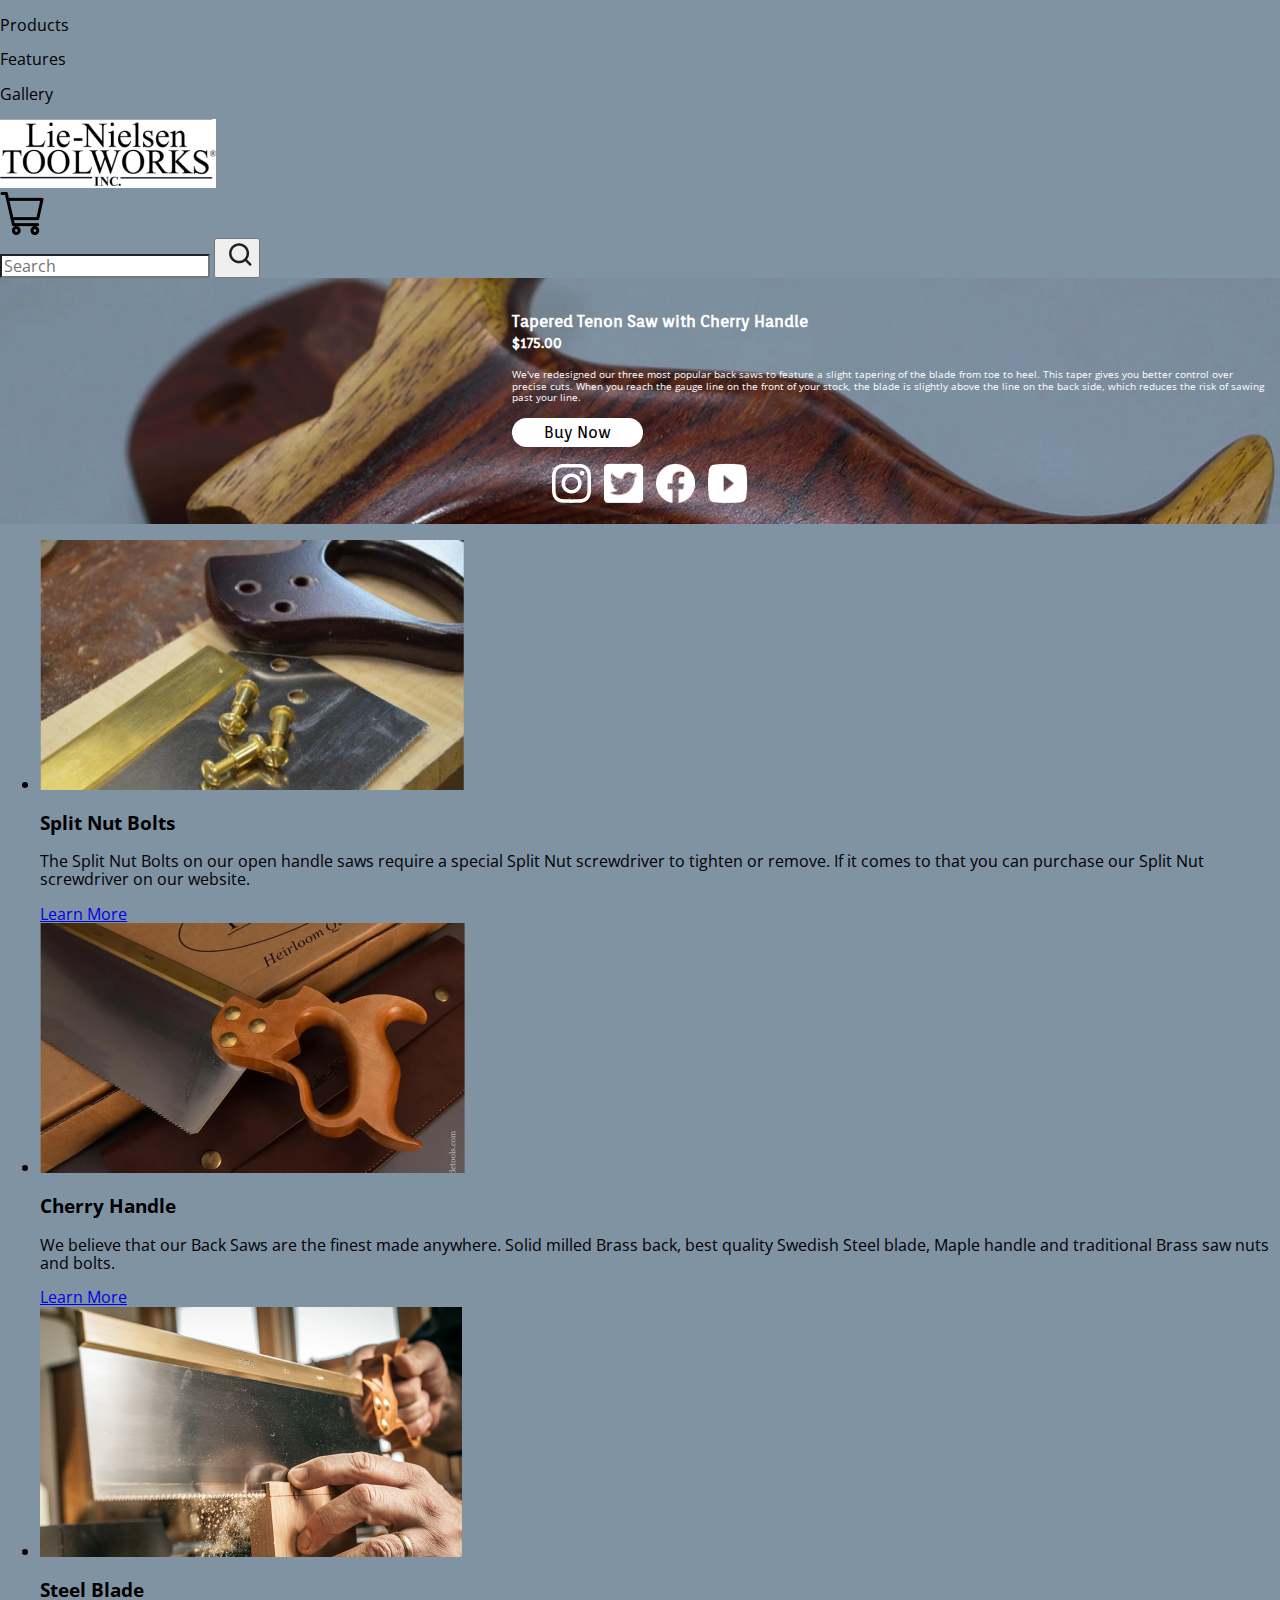
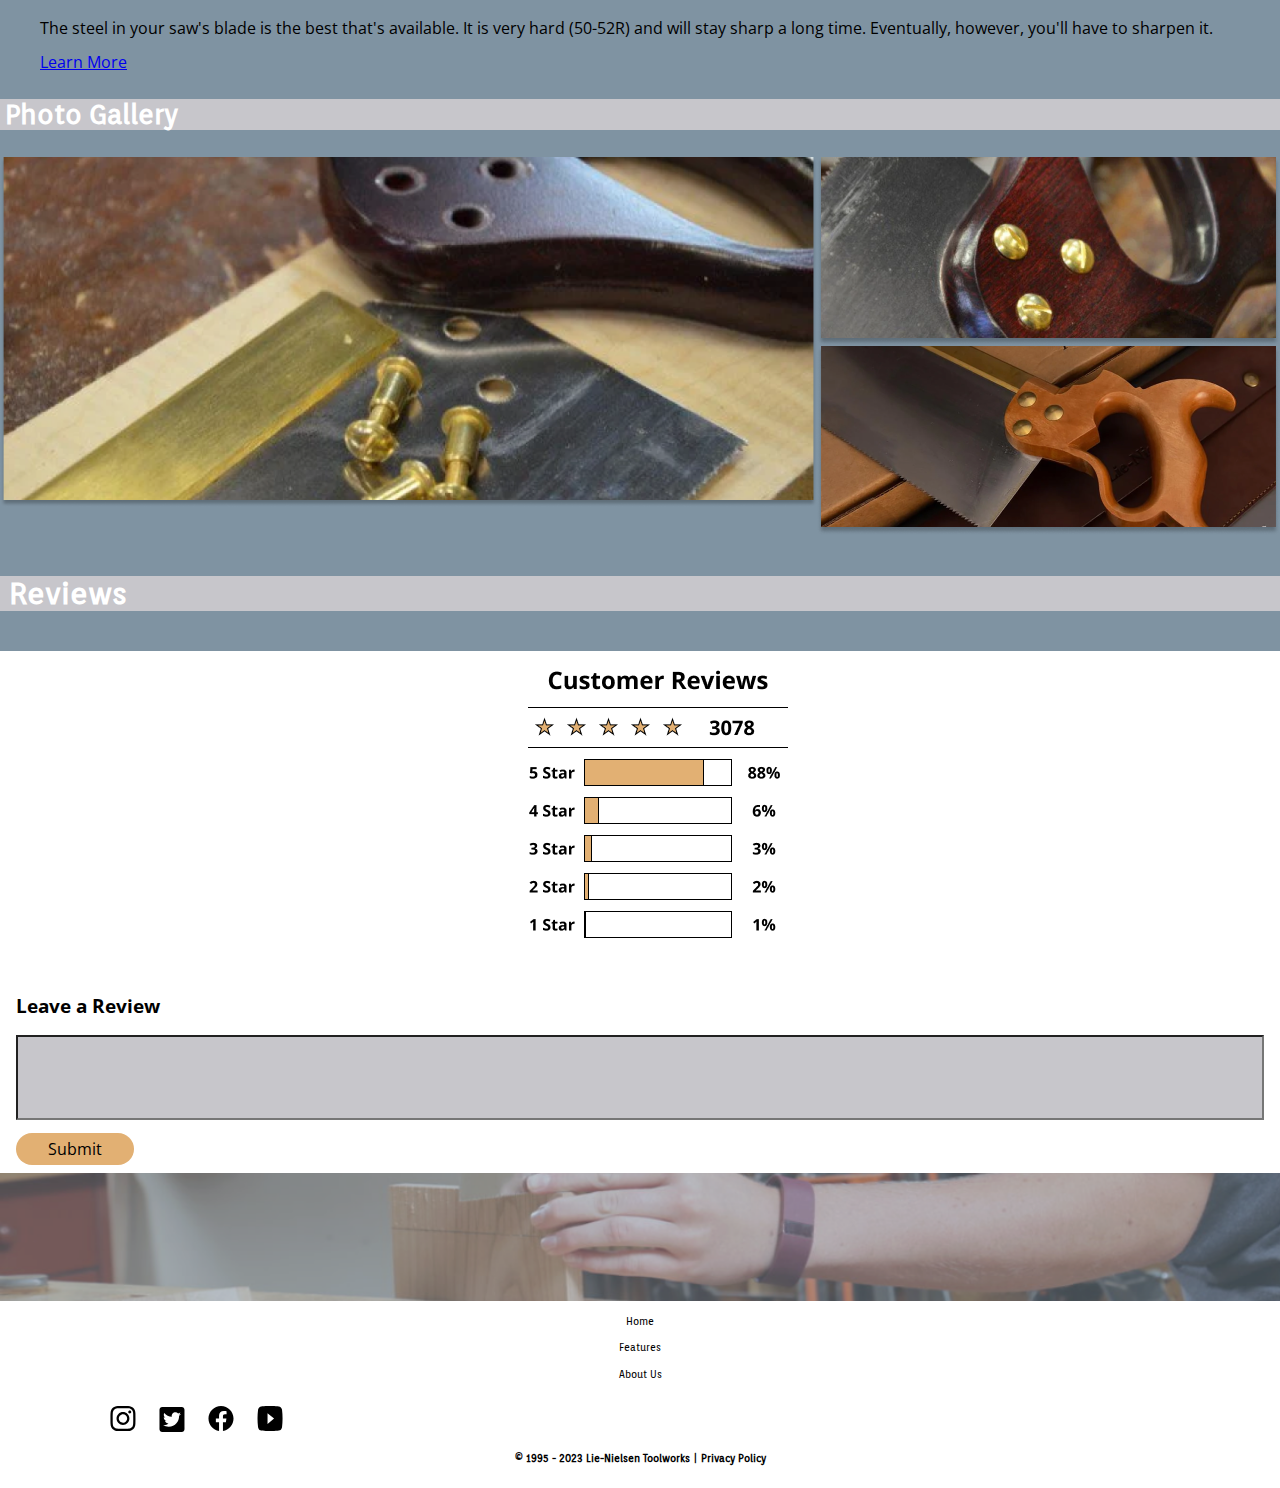
==== deploy/index.html @ 9b6176b9 "gallery and more" ====
<!doctype html>
<html lang="en">

  <head>
    <meta charset="UTF-8">
    <meta name="viewport" content="width=device-width, initial-scale=1.0">
    <meta http-equiv="X-UA-Compatible" content="ie=edge">
    <link rel="preconnect" href="https://fonts.googleapis.com">
    <link rel="preconnect" href="https://fonts.gstatic.com" crossorigin>
    <link href="https://fonts.googleapis.com/css2?family=Open+Sans:wght@300;400;600;700&display=swap" rel="stylesheet">
    <link rel="preconnect" href="https://fonts.googleapis.com"> 
    <link rel="preconnect" href="https://fonts.gstatic.com" crossorigin> 
    <link href="https://fonts.googleapis.com/css2?family=Orienta&display=swap" rel="stylesheet">
    <link rel="stylesheet" href="css/styles.css">
    <title>Lie Nielsen</title>
  </head>

  <body>

    <!-- NAV -->
    
    <div>
      <div class="content">
        
        <div>
          <p>Products</p>
          <p>Features</p>
          <p>Gallery</p>
        </div>

        <div>
          <img src="img/logo.png" alt="logo">
        </div>
        
        <div>
          <img src="img/icon_cart_empty.png" alt="empty cart">
          <div>
             <form action="#">
               <input type="text" placeholder="Search">
               <button><img src="img/icon_search.png" alt="Search Icon"></button>
             </form>
          </div>
        </div>

      </div>
    </div> 

    <!-- Hero -->
    
    <section class="Hero">
      <div class="background">
          
          <div class="hero-content">
            <div class="container">
              <div class="content">
                <h2>Tapered Tenon Saw with Cherry Handle</h2>
                <h4>$175.00</h4>
                <p>We've redesigned our three most popular back saws to 
                    feature a slight tapering of the blade from toe to heel. This 
                    taper gives you better control over precise cuts. When you 
                    reach the gauge line on the front of your stock, the blade is 
                    slightly above the line on the back side, which reduces the 
                    risk of sawing past your line.
                </p>
                <a href="#">Buy Now </a>
              </div>    
            </div>
                
            <div class="container">
              <div class="content">
                <ul>

                  <li>
                    <img src="img/icon_instagram.svg" alt="instagram icon">
                  </li>

                  <li>
                    <img src="img/icon_Twitter.png" alt="twitter icon">
                  </li>

                  <li>
                    <img src="img/icon_facebook.png" alt="facebook icon">
                  </li>

                  <li>
                    <img src="img/icon_youtube.png" alt="youtube icon">
                  </li>

                </ul>
              </div>
            </div>
      </div>   
    </section>

    <!-- Divider -->

    <section>
      <div>

        <ul>
         
          <li>
            <img src="img/divider-1-image.png" alt="divider-1-image">
            <div>
              <div>
                <h3>Split Nut Bolts</h3>
                <p>The Split Nut Bolts on our open handle saws require a special Split Nut screwdriver to tighten or remove. If it comes to that you can purchase our Split Nut screwdriver on our website.</p>
                <a href="#">Learn More </a>
              </div>
            </div>
          </li>

          <li>
            <img src="img/divider-2-image.png" alt="divider-2-image">
            <div>
              <div>
                <h3>Cherry Handle</h3>
                <p>We believe that our Back Saws are the finest made anywhere. Solid milled Brass back, best quality Swedish Steel blade, Maple handle and traditional Brass saw nuts and bolts.</p>
                <a href="#">Learn More </a>
              </div>
            </div>
          </li>

          <li>
            <img src="img/divider-3-image.png" alt="divider-3-image">
            <div>
              <div>
                <h3>Steel Blade</h3>
                <p>The steel in your saw's blade is the best that's available. It is very hard (50-52R) and will stay sharp a long time. Eventually, however, you'll have to sharpen it. </p>
                <a href="#">Learn More </a>
              </div>
            </div>
          </li>

        </ul>
      </div>
    </section>

    <!-- Gallery -->

    <section class="gallery">

      <div class="content">
        <h3>Photo Gallery</h3>
      </div>

        <ul>

          <li class="img-1">
            <img class="large-images" src="img/gallery-1-image.png" alt="gallery-1-image">
          </li>

          <li class="img-2">
            <img class="large-images" src="img/gallery-2-image.png" alt="gallery-2-image">
          </li>

          <li class="img-3">
            <img class="large-images" src="img/gallery-3-image.png" alt="gallery-3-image">
          </li>

        </ul>

    </section>

    <!-- Reviews -->

    <section class="reviews">
     
      <div class="container">
        <div class="content">
          <h2>Reviews</h2>
        </div>
      </div>
     
      <div class="background">
        
        
        <div class="leave-a-review">
          <div class="container">
            <div class="content"> 
              <img src="img/Reviews.png" alt="reviews image">
            </div>
          </div>
            
            <div class="container">
              <div class="content">
                <h3>Leave a Review</h3>
              
                <form action="#">
                  <input type="text" placeholder="">
                </form>
    
                <a href="#">Submit </a>

              </div>
            </div>
        </div>
        
      </div>
    </section>

    <footer class="container">
          
          <div class="container">
            <div class="content">
             <p>Home</p>
             <p>Features</p>
             <p>About Us</p>
            </div>
          </div>

          <div class="container">
            <div class="content">
            
              <ul>

                <li>
                  <img src="img/black_icon_instagram.svg" alt="instagram icon">
                </li>

                <li>
                  <img src="img/black_icon_twitter.svg" alt="twitter icon">
                 </li>

                <li>
                  <img src="img/black_icon_facebook.svg" alt="facebook icon">
                </li>

                <li>
                  <img src="img/black_icon_youtube_.svg" alt="youtube icon">
                </li>

              </ul>
          
              <h4>© 1995 - 2023 Lie-Nielsen Toolworks | Privacy Policy</h4>
           </div>
         </div>

    </footer>


    <script src="js/scripts-min.js"></script>
  </body>
</html>
---- deploy/css/styles.css ----
/* =============
    Mixins
============= */
/* ---------------- Font Sizing ---------------- */
html {
  font-size: 100%;
}

/* ---------------- Media Queries ---------------- */
/* =============
    Variables
============= */
/*! normalize.css v8.0.1 | MIT License | github.com/necolas/normalize.css */
/* Document
   ========================================================================== */
/**
 * 1. Correct the line height in all browsers.
 * 2. Prevent adjustments of font size after orientation changes in iOS.
 */
html {
  line-height: 1.15; /* 1 */
  -webkit-text-size-adjust: 100%; /* 2 */
}

/* Sections
   ========================================================================== */
/**
 * Remove the margin in all browsers.
 */
body {
  margin: 0;
}

/**
 * Render the `main` element consistently in IE.
 */
main {
  display: block;
}

/**
 * Correct the font size and margin on `h1` elements within `section` and
 * `article` contexts in Chrome, Firefox, and Safari.
 */
h1 {
  font-size: 2em;
  margin: 0.67em 0;
}

/* Grouping content
   ========================================================================== */
/**
 * 1. Add the correct box sizing in Firefox.
 * 2. Show the overflow in Edge and IE.
 */
hr {
  box-sizing: content-box; /* 1 */
  height: 0; /* 1 */
  overflow: visible; /* 2 */
}

/**
 * 1. Correct the inheritance and scaling of font size in all browsers.
 * 2. Correct the odd `em` font sizing in all browsers.
 */
pre {
  font-family: monospace, monospace; /* 1 */
  font-size: 1em; /* 2 */
}

/* Text-level semantics
   ========================================================================== */
/**
 * Remove the gray background on active links in IE 10.
 */
a {
  background-color: transparent;
}

/**
 * 1. Remove the bottom border in Chrome 57-
 * 2. Add the correct text decoration in Chrome, Edge, IE, Opera, and Safari.
 */
abbr[title] {
  border-bottom: none; /* 1 */
  text-decoration: underline; /* 2 */
  text-decoration: underline dotted; /* 2 */
}

/**
 * Add the correct font weight in Chrome, Edge, and Safari.
 */
b,
strong {
  font-weight: bolder;
}

/**
 * 1. Correct the inheritance and scaling of font size in all browsers.
 * 2. Correct the odd `em` font sizing in all browsers.
 */
code,
kbd,
samp {
  font-family: monospace, monospace; /* 1 */
  font-size: 1em; /* 2 */
}

/**
 * Add the correct font size in all browsers.
 */
small {
  font-size: 80%;
}

/**
 * Prevent `sub` and `sup` elements from affecting the line height in
 * all browsers.
 */
sub,
sup {
  font-size: 75%;
  line-height: 0;
  position: relative;
  vertical-align: baseline;
}

sub {
  bottom: -0.25em;
}

sup {
  top: -0.5em;
}

/* Embedded content
   ========================================================================== */
/**
 * Remove the border on images inside links in IE 10.
 */
img {
  border-style: none;
}

/* Forms
   ========================================================================== */
/**
 * 1. Change the font styles in all browsers.
 * 2. Remove the margin in Firefox and Safari.
 */
button,
input,
optgroup,
select,
textarea {
  font-family: inherit; /* 1 */
  font-size: 100%; /* 1 */
  line-height: 1.15; /* 1 */
  margin: 0; /* 2 */
}

/**
 * Show the overflow in IE.
 * 1. Show the overflow in Edge.
 */
button,
input { /* 1 */
  overflow: visible;
}

/**
 * Remove the inheritance of text transform in Edge, Firefox, and IE.
 * 1. Remove the inheritance of text transform in Firefox.
 */
button,
select { /* 1 */
  text-transform: none;
}

/**
 * Correct the inability to style clickable types in iOS and Safari.
 */
button,
[type=button],
[type=reset],
[type=submit] {
  -webkit-appearance: button;
}

/**
 * Remove the inner border and padding in Firefox.
 */
button::-moz-focus-inner,
[type=button]::-moz-focus-inner,
[type=reset]::-moz-focus-inner,
[type=submit]::-moz-focus-inner {
  border-style: none;
  padding: 0;
}

/**
 * Restore the focus styles unset by the previous rule.
 */
button:-moz-focusring,
[type=button]:-moz-focusring,
[type=reset]:-moz-focusring,
[type=submit]:-moz-focusring {
  outline: 1px dotted ButtonText;
}

/**
 * Correct the padding in Firefox.
 */
fieldset {
  padding: 0.35em 0.75em 0.625em;
}

/**
 * 1. Correct the text wrapping in Edge and IE.
 * 2. Correct the color inheritance from `fieldset` elements in IE.
 * 3. Remove the padding so developers are not caught out when they zero out
 *    `fieldset` elements in all browsers.
 */
legend {
  box-sizing: border-box; /* 1 */
  color: inherit; /* 2 */
  display: table; /* 1 */
  max-width: 100%; /* 1 */
  padding: 0; /* 3 */
  white-space: normal; /* 1 */
}

/**
 * Add the correct vertical alignment in Chrome, Firefox, and Opera.
 */
progress {
  vertical-align: baseline;
}

/**
 * Remove the default vertical scrollbar in IE 10+.
 */
textarea {
  overflow: auto;
}

/**
 * 1. Add the correct box sizing in IE 10.
 * 2. Remove the padding in IE 10.
 */
[type=checkbox],
[type=radio] {
  box-sizing: border-box; /* 1 */
  padding: 0; /* 2 */
}

/**
 * Correct the cursor style of increment and decrement buttons in Chrome.
 */
[type=number]::-webkit-inner-spin-button,
[type=number]::-webkit-outer-spin-button {
  height: auto;
}

/**
 * 1. Correct the odd appearance in Chrome and Safari.
 * 2. Correct the outline style in Safari.
 */
[type=search] {
  -webkit-appearance: textfield; /* 1 */
  outline-offset: -2px; /* 2 */
}

/**
 * Remove the inner padding in Chrome and Safari on macOS.
 */
[type=search]::-webkit-search-decoration {
  -webkit-appearance: none;
}

/**
 * 1. Correct the inability to style clickable types in iOS and Safari.
 * 2. Change font properties to `inherit` in Safari.
 */
::-webkit-file-upload-button {
  -webkit-appearance: button; /* 1 */
  font: inherit; /* 2 */
}

/* Interactive
   ========================================================================== */
/*
 * Add the correct display in Edge, IE 10+, and Firefox.
 */
details {
  display: block;
}

/*
 * Add the correct display in all browsers.
 */
summary {
  display: list-item;
}

/* Misc
   ========================================================================== */
/**
 * Add the correct display in IE 10+.
 */
template {
  display: none;
}

/**
 * Add the correct display in IE 10.
 */
[hidden] {
  display: none;
}

/* =============
    Base
============= */
.large-images {
  width: 100%;
  display: block;
}

body {
  background-color: #7F93A2;
}

/* =============
    Typography
============= */
/* =============
    Buttons
============= */
/* =============
    Forms
============= */
[type=text], [type=password], [type=date], [type=datetime], [type=datetime-local], [type=month], [type=week], [type=email], [type=number], [type=search], [type=tel], [type=time], [type=url], [type=color], textarea {
  box-shadow: none;
}

[type=text]:focus, [type=password]:focus, [type=date]:focus, [type=datetime]:focus, [type=datetime-local]:focus, [type=month]:focus, [type=week]:focus, [type=email]:focus, [type=number]:focus, [type=search]:focus, [type=tel]:focus, [type=time]:focus, [type=url]:focus, [type=color]:focus, textarea:focus {
  box-shadow: none;
}

input[type=text],
input[type=email],
input[type=password],
textarea {
  -webkit-appearance: none;
}

/* =============
    Navigation
============= */
/* =============
    Header
============= */
/* =============
    Footer
============= */
footer {
  background-color: #fff;
  font-family: "Orienta", sans-serif;
}
footer .container {
  display: grid;
  grid-template-columns: 70px auto 70px;
  grid-template-areas: ". content .";
}
footer .content {
  grid-area: content;
}
footer .content ul li {
  display: inline-block;
  padding-right: 20px;
  color: #000;
  height: 25px;
  width: 25px;
  align-items: center;
  margin-bottom: -5px;
}
footer .content p {
  text-align: center;
  font-size: 10px;
  padding-top: 5px;
}
footer .content h4 {
  text-align: center;
  font-size: 10px;
  padding-bottom: 10px;
}

/* =============
    Typography
============= */
body {
  font-family: "Open Sans", sans-serif;
}

/* =============
    Typography
============= */
.gallery {
  font-family: "Orienta", sans-serif;
}
.gallery ul {
  padding-left: 0;
  display: grid;
  grid-template-areas: "g1 g2" "g1 g3";
}
.gallery ul li {
  list-style: none;
}
.gallery ul li.img-1 {
  grid-area: g1;
}
.gallery ul li.img-2 {
  grid-area: g2;
}
.gallery ul li.img-3 {
  grid-area: g3;
}
.gallery .content {
  padding-left: 5px;
  color: #fff;
  background-color: #C7C6CB;
  font-size: 23px;
}

/* =============
    Hero
============= */
.Hero {
  font-family: "Orienta", sans-serif;
}
.Hero .background {
  background-image: url("../img/Hero.png");
  background-size: cover;
  background-repeat: no-repeat;
}
.Hero .container {
  display: grid;
  grid-template-columns: 40% 60%;
  grid-template-areas: ". content .";
}
.Hero .content {
  grid-area: content;
  padding-right: 12px;
}
.Hero ul li {
  display: inline-block;
  padding-right: 8px;
  color: white;
  align-content: right;
  list-style: none;
}
.Hero ul li img {
  height: 20px;
  width: 20px;
  margin-top: 5px;
}
@media (min-width: 1200px) {
  .Hero ul li img {
    height: 40px;
    width: 40px;
  }
}
.Hero .hero-content {
  color: #fff;
}
.Hero .hero-content p {
  margin-bottom: 20px;
  font-family: "Open Sans", sans-serif;
  font-size: 10px;
}
.Hero .hero-content h2 {
  font-size: 16px;
  margin-bottom: 4px;
  margin-top: 35px;
}
.Hero .hero-content h4 {
  font-size: 14px;
  margin-top: -1px;
}
.Hero .hero-content a {
  color: black;
  background-color: #fff;
  padding-left: 32px;
  padding-right: 32px;
  padding-top: 5px;
  padding-bottom: 5px;
  align-self: center;
  text-decoration: none;
  font-size: 16px;
  margin-bottom: 15px;
  border-radius: 20px;
}

/* =============
    Typography
============= */
body {
  font-family: "Open Sans", sans-serif;
}

/* =============
    Typography
============= */
.reviews {
  font-family: "Open Sans", sans-serif;
}
.reviews .background {
  background-image: url("../img/reviews-background-image.png");
  background-size: cover;
  background-repeat: no-repeat;
  height: 650px;
}
.reviews .container {
  display: grid;
  grid-template-columns: 16px auto 16px;
  grid-template-areas: ". content .";
}
.reviews .content {
  grid-area: content;
}
.reviews .content a {
  color: black;
  background-color: #E2B073;
  padding-left: 32px;
  padding-right: 32px;
  padding-top: 5px;
  padding-bottom: 5px;
  text-decoration: none;
  font-size: 16px;
  margin-bottom: 15px;
  border-radius: 20px;
  margin-top: 20px;
  align-self: center;
}
.reviews .content form {
  display: grid;
  height: 85px;
  margin-bottom: 20px;
}
.reviews .content form input {
  background-color: #C7C6CB;
}
.reviews .content img {
  display: block;
  margin-left: auto;
  margin-right: auto;
}
.reviews .content h2 {
  background-color: #C7C6CB;
  color: #fff;
  font-size: 30px;
  padding-top: 0.5px;
  padding-bottom: 0.5px;
  margin-left: -17px;
  margin-right: -20px;
  padding-left: 10px;
  font-family: "Orienta", sans-serif;
}
.reviews .leave-a-review {
  background-color: white;
  padding-bottom: 15px;
  margin-top: 15px;
}
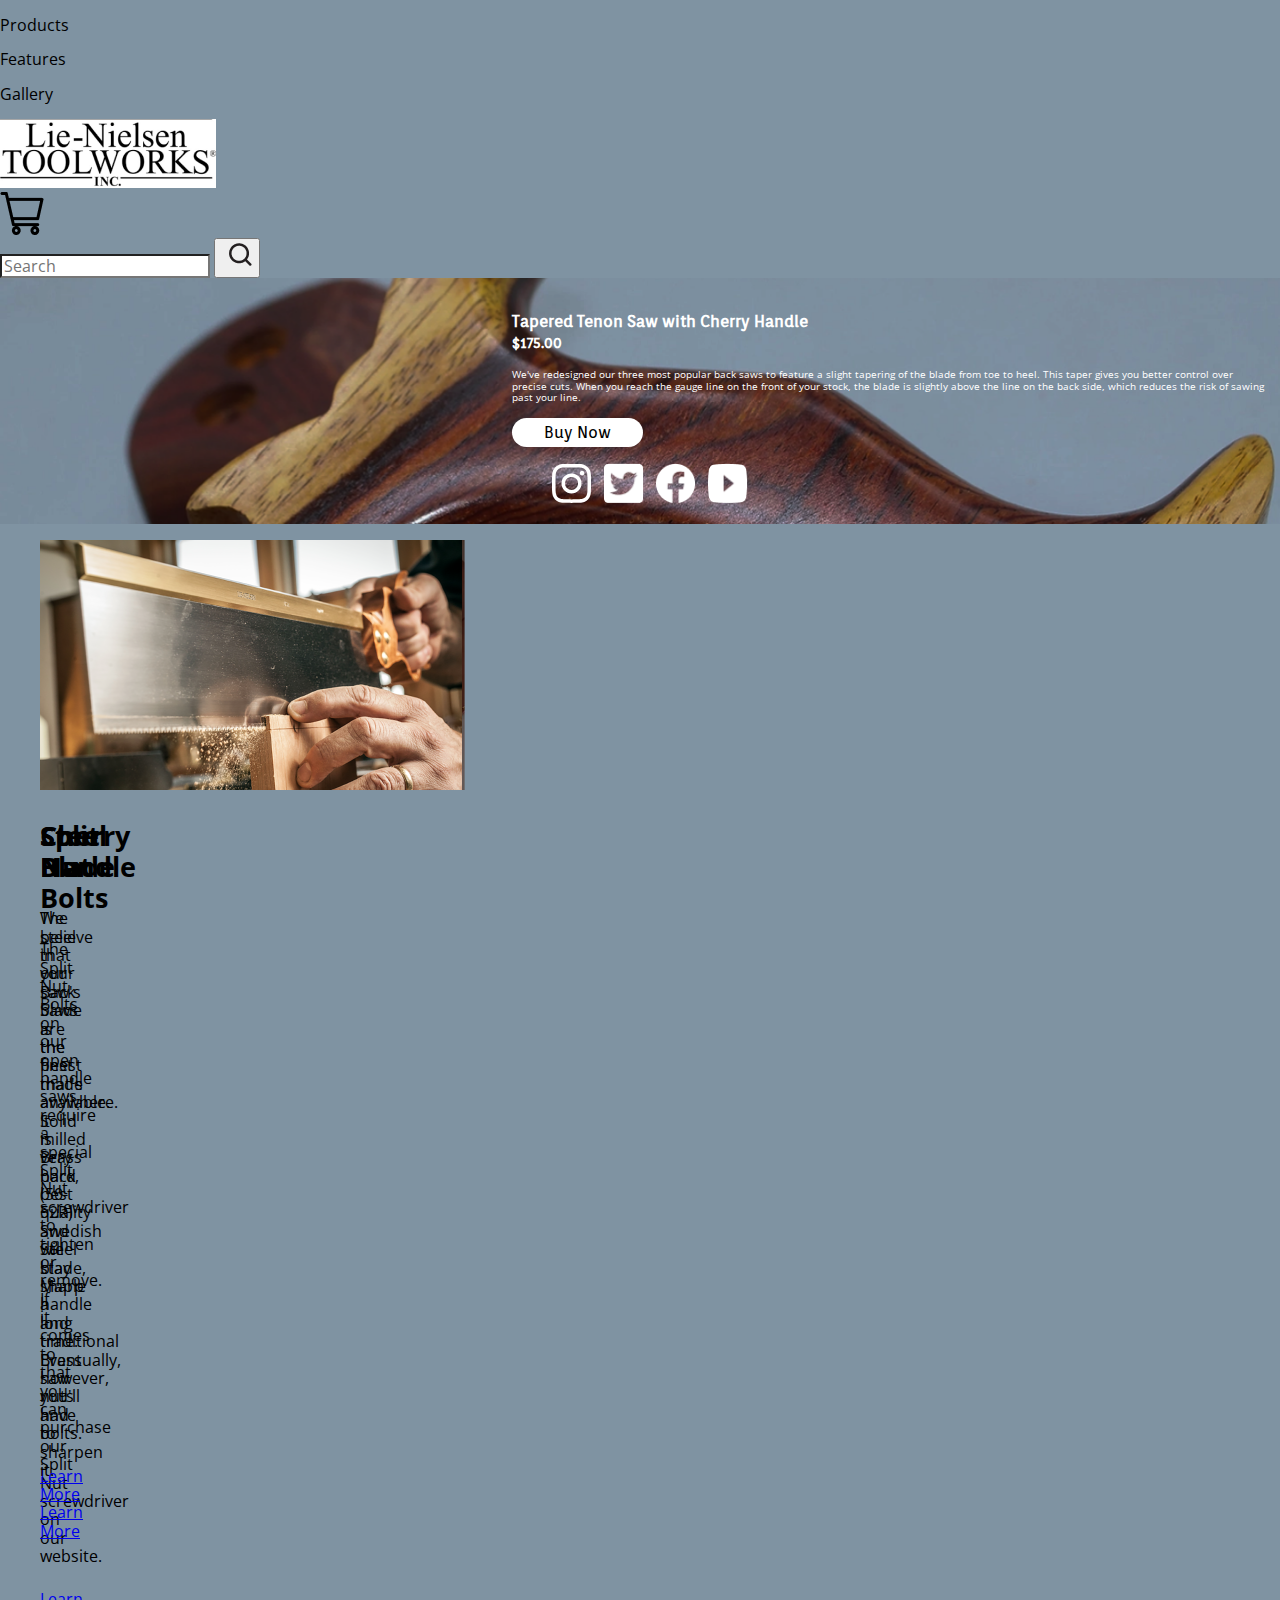
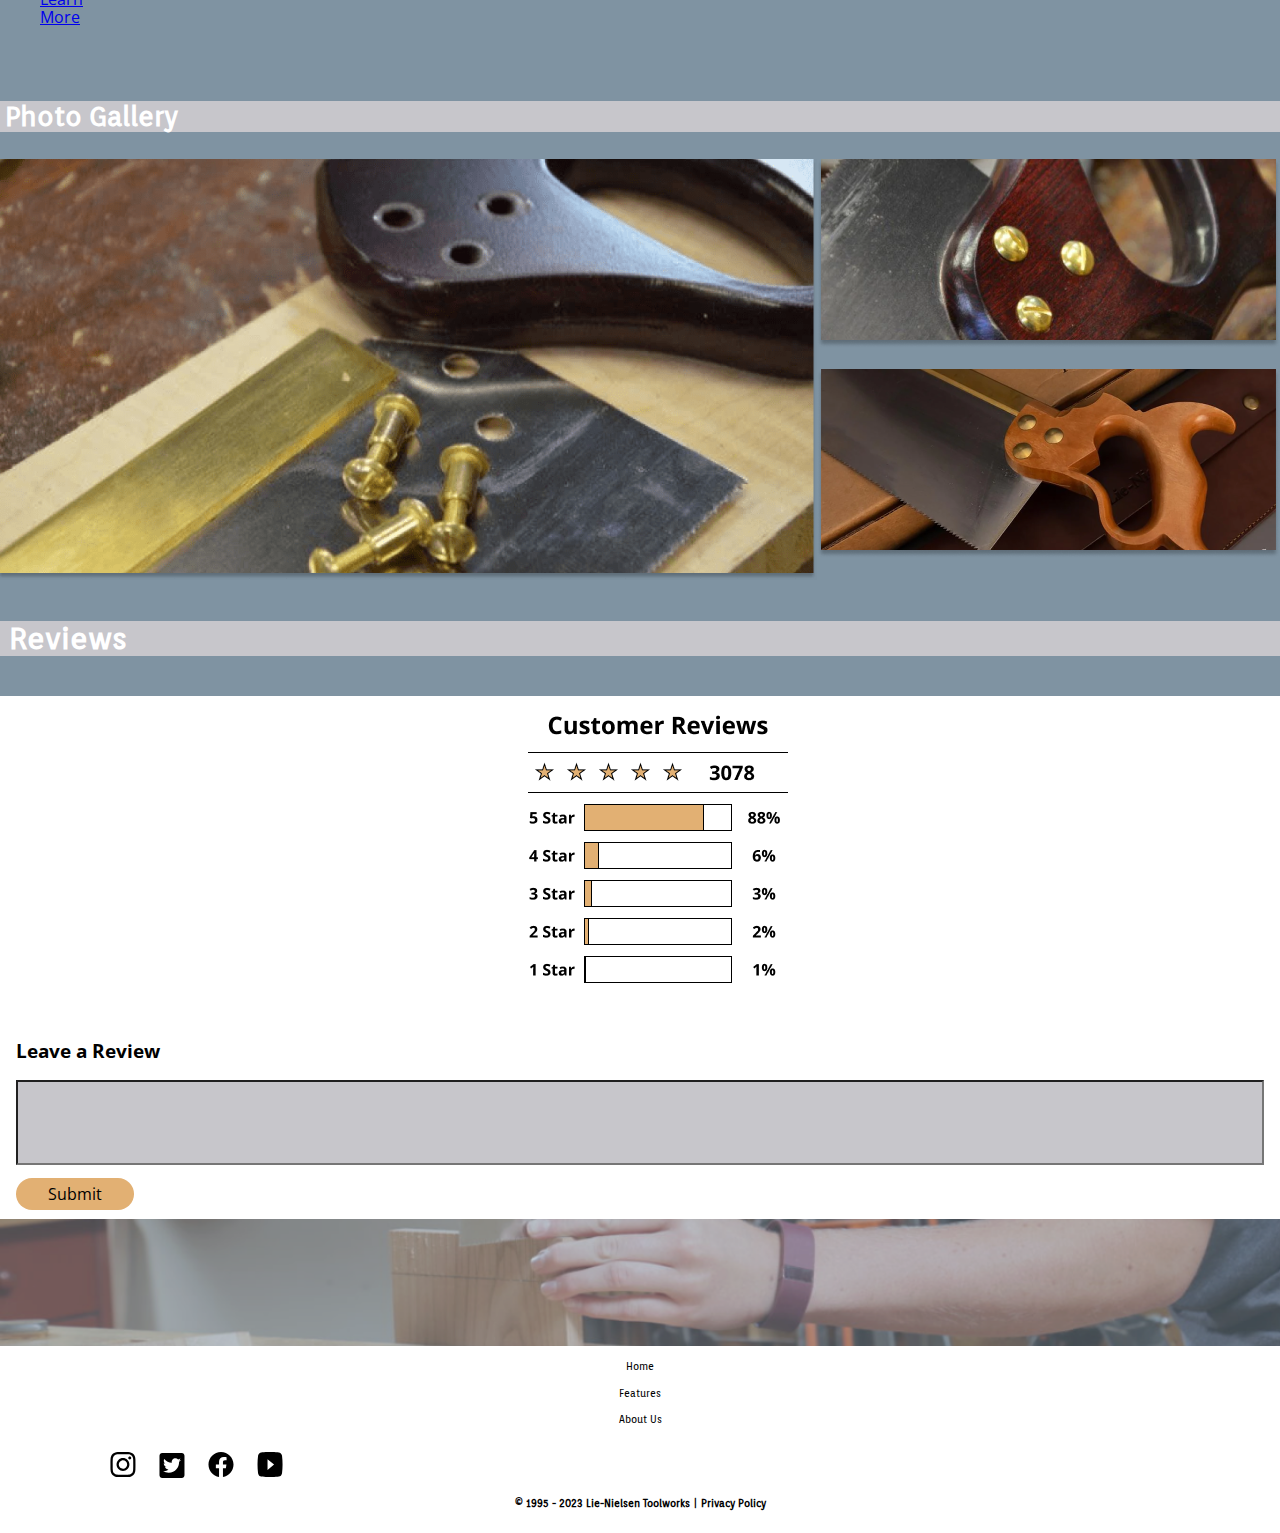
==== commit 8c04f439: "Divider" ====
--- a/deploy/index.html
+++ b/deploy/index.html
@@ -94,15 +94,15 @@
 
     <!-- Divider -->
 
-    <section>
-      <div>
-
-        <ul>
+    <section class="divider">
+      <div class="divider-articles">
+
+        <ul class="article-grid">
          
-          <li>
+          <li class="article-1">
             <img src="img/divider-1-image.png" alt="divider-1-image">
-            <div>
-              <div>
+            <div class="container">
+              <div class="content">
                 <h3>Split Nut Bolts</h3>
                 <p>The Split Nut Bolts on our open handle saws require a special Split Nut screwdriver to tighten or remove. If it comes to that you can purchase our Split Nut screwdriver on our website.</p>
                 <a href="#">Learn More </a>
@@ -110,10 +110,10 @@
             </div>
           </li>
 
-          <li>
+          <li class="article-2">
             <img src="img/divider-2-image.png" alt="divider-2-image">
-            <div>
-              <div>
+            <div class="container">
+              <div class="content">
                 <h3>Cherry Handle</h3>
                 <p>We believe that our Back Saws are the finest made anywhere. Solid milled Brass back, best quality Swedish Steel blade, Maple handle and traditional Brass saw nuts and bolts.</p>
                 <a href="#">Learn More </a>
@@ -121,10 +121,10 @@
             </div>
           </li>
 
-          <li>
+          <li class="article-3">
             <img src="img/divider-3-image.png" alt="divider-3-image">
-            <div>
-              <div>
+            <div class="container">
+              <div class="content">
                 <h3>Steel Blade</h3>
                 <p>The steel in your saw's blade is the best that's available. It is very hard (50-52R) and will stay sharp a long time. Eventually, however, you'll have to sharpen it. </p>
                 <a href="#">Learn More </a>
--- a/deploy/css/styles.css
+++ b/deploy/css/styles.css
@@ -397,10 +397,54 @@
 }
 
 /* =============
-    Typography
-============= */
-body {
-  font-family: "Open Sans", sans-serif;
+    Divider
+============= */
+.divider .divider-articles {
+  list-style: none;
+  display: grid;
+  grid-template-columns: 30px auto 30px;
+  grid-template-areas: ". articles .";
+}
+@media (min-width: 1200px) {
+  .divider .divider-articles ul.article-grid {
+    display: grid;
+    grid-template-columns: repeat(6, 1fr);
+    grid-template-areas: "a1 a1 a2 a2 a3 a3";
+  }
+}
+.divider .divider-articles ul.article-grid li {
+  list-style: none;
+  padding-left: 0;
+}
+.divider .divider-articles ul.article-grid li h3 {
+  font-size: 27px;
+}
+.divider .divider-articles ul.article-grid li p {
+  font-size: 16px;
+  padding-bottom: 8px;
+}
+@media (min-width: 1200px) {
+  .divider .divider-articles ul.article-grid li .container {
+    grid-template-columns: 15px auto 15px;
+  }
+}
+.divider .divider-articles ul.article-grid li.article-1 {
+  grid-area: a1;
+  margin-bottom: 16px;
+  background-color: #C19F7E;
+  padding-bottom: 16px;
+}
+.divider .divider-articles ul.article-grid li.article-2 {
+  grid-area: a2;
+  margin-bottom: 16px;
+  background-color: #C19F7E;
+  padding-bottom: 32px;
+}
+.divider .divider-articles ul.article-grid li.article-3 {
+  grid-area: a3;
+  margin-bottom: 16px;
+  background-color: #C19F7E;
+  padding-bottom: 32px;
 }
 
 /* =============
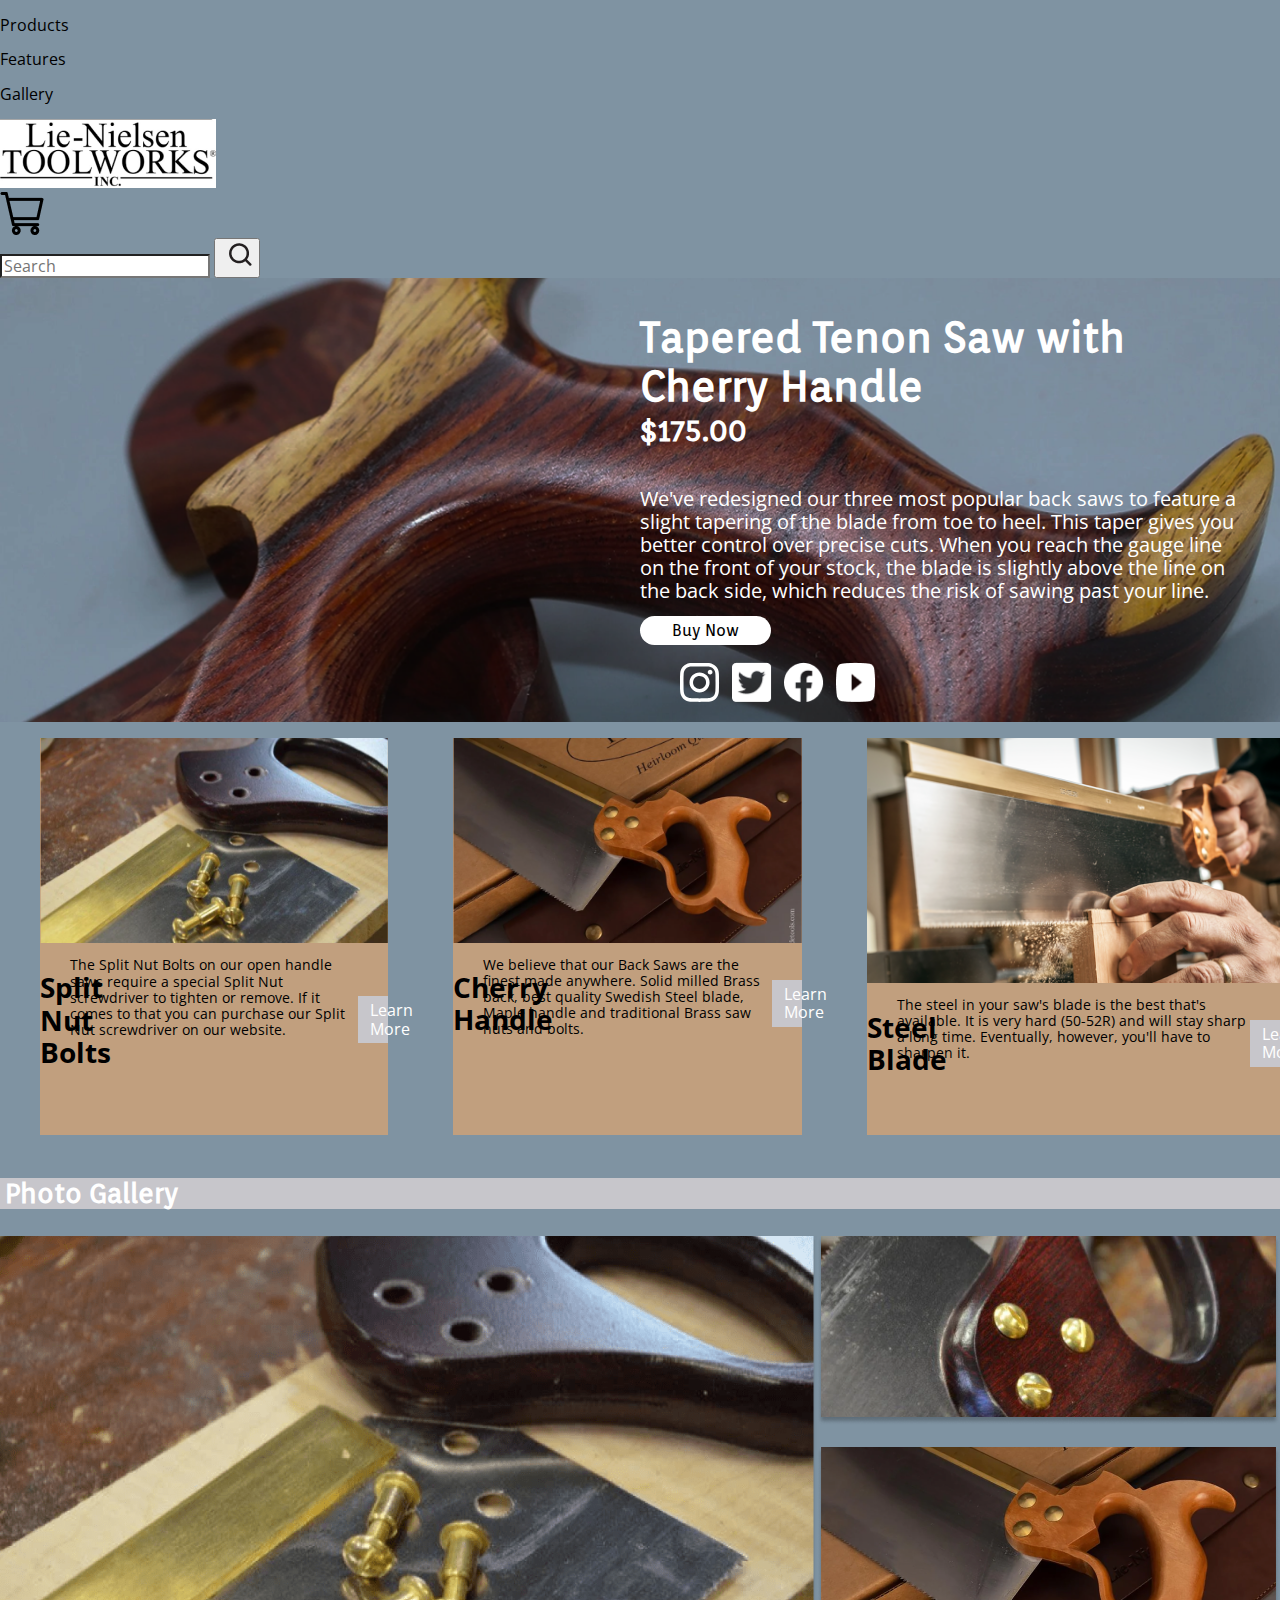
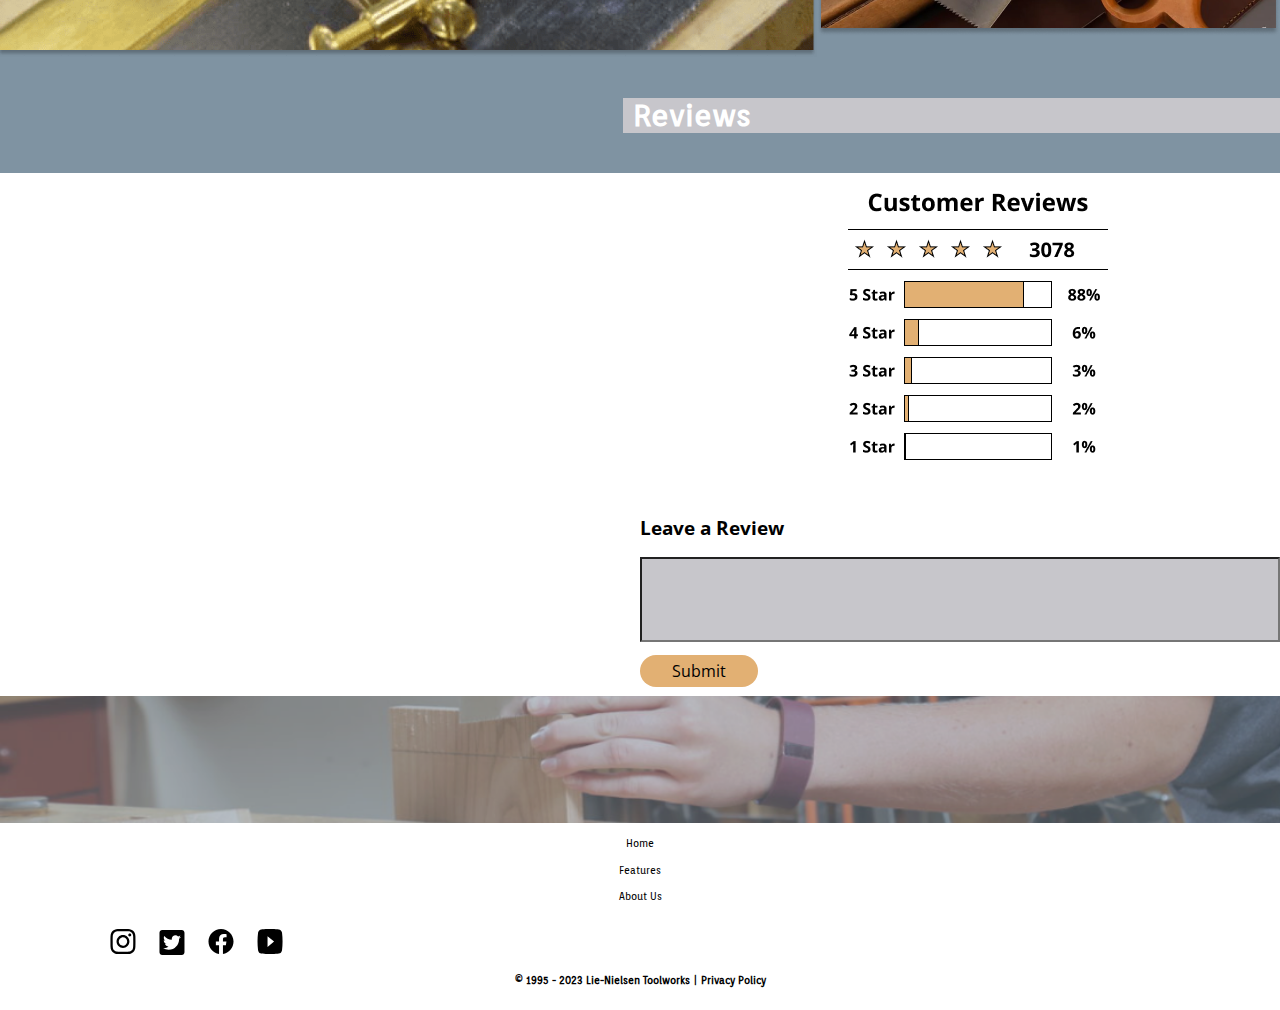
==== commit 283a1706: "More updates" ====
--- a/deploy/index.html
+++ b/deploy/index.html
@@ -100,7 +100,7 @@
         <ul class="article-grid">
          
           <li class="article-1">
-            <img src="img/divider-1-image.png" alt="divider-1-image">
+            <img class="large-images" src="img/divider-1-image.png" alt="divider-1-image">
             <div class="container">
               <div class="content">
                 <h3>Split Nut Bolts</h3>
@@ -111,7 +111,7 @@
           </li>
 
           <li class="article-2">
-            <img src="img/divider-2-image.png" alt="divider-2-image">
+            <img class="large-images" src="img/divider-2-image.png" alt="divider-2-image">
             <div class="container">
               <div class="content">
                 <h3>Cherry Handle</h3>
@@ -122,7 +122,7 @@
           </li>
 
           <li class="article-3">
-            <img src="img/divider-3-image.png" alt="divider-3-image">
+            <img  class="large-images" src="img/divider-3-image.png" alt="divider-3-image">
             <div class="container">
               <div class="content">
                 <h3>Steel Blade</h3>
--- a/deploy/css/styles.css
+++ b/deploy/css/styles.css
@@ -399,7 +399,7 @@
 /* =============
     Divider
 ============= */
-.divider .divider-articles {
+.divider .divider-articles .content {
   list-style: none;
   display: grid;
   grid-template-columns: 30px auto 30px;
@@ -408,19 +408,29 @@
 @media (min-width: 1200px) {
   .divider .divider-articles ul.article-grid {
     display: grid;
-    grid-template-columns: repeat(6, 1fr);
-    grid-template-areas: "a1 a1 a2 a2 a3 a3";
-  }
+    grid-template-columns: repeat(3, 1fr);
+    grid-template-areas: "a1 a2 a3";
+  }
+}
+.divider .divider-articles ul.article-grid a {
+  color: #fff;
+  background-color: #C7C6CB;
+  padding-left: 12px;
+  padding-right: 12px;
+  padding-top: 5px;
+  padding-bottom: 5px;
+  align-self: center;
+  text-decoration: none;
 }
 .divider .divider-articles ul.article-grid li {
   list-style: none;
   padding-left: 0;
 }
 .divider .divider-articles ul.article-grid li h3 {
-  font-size: 27px;
+  font-size: 28px;
 }
 .divider .divider-articles ul.article-grid li p {
-  font-size: 16px;
+  font-size: 14px;
   padding-bottom: 8px;
 }
 @media (min-width: 1200px) {
@@ -434,12 +444,22 @@
   background-color: #C19F7E;
   padding-bottom: 16px;
 }
+@media (min-width: 1200px) {
+  .divider .divider-articles ul.article-grid li.article-1 {
+    margin-right: 65px;
+  }
+}
 .divider .divider-articles ul.article-grid li.article-2 {
   grid-area: a2;
   margin-bottom: 16px;
   background-color: #C19F7E;
   padding-bottom: 32px;
 }
+@media (min-width: 1200px) {
+  .divider .divider-articles ul.article-grid li.article-2 {
+    margin-right: 65px;
+  }
+}
 .divider .divider-articles ul.article-grid li.article-3 {
   grid-area: a3;
   margin-bottom: 16px;
@@ -493,9 +513,21 @@
   grid-template-columns: 40% 60%;
   grid-template-areas: ". content .";
 }
+@media (min-width: 1200px) {
+  .Hero .container {
+    display: grid;
+    grid-template-columns: 50% 50%;
+    grid-template-areas: ". content .";
+  }
+}
 .Hero .content {
   grid-area: content;
   padding-right: 12px;
+}
+@media (min-width: 1200px) {
+  .Hero .content {
+    margin-right: 20px;
+  }
 }
 .Hero ul li {
   display: inline-block;
@@ -523,14 +555,29 @@
   font-family: "Open Sans", sans-serif;
   font-size: 10px;
 }
+@media (min-width: 1200px) {
+  .Hero .hero-content p {
+    font-size: 20px;
+  }
+}
 .Hero .hero-content h2 {
   font-size: 16px;
   margin-bottom: 4px;
   margin-top: 35px;
 }
+@media (min-width: 1200px) {
+  .Hero .hero-content h2 {
+    font-size: 42px;
+  }
+}
 .Hero .hero-content h4 {
   font-size: 14px;
   margin-top: -1px;
+}
+@media (min-width: 1200px) {
+  .Hero .hero-content h4 {
+    font-size: 30px;
+  }
 }
 .Hero .hero-content a {
   color: black;
@@ -569,6 +616,13 @@
   display: grid;
   grid-template-columns: 16px auto 16px;
   grid-template-areas: ". content .";
+}
+@media (min-width: 1200px) {
+  .reviews .container {
+    display: grid;
+    grid-template-columns: 1fr 1fr;
+    grid-template-areas: ". content .";
+  }
 }
 .reviews .content {
   grid-area: content;
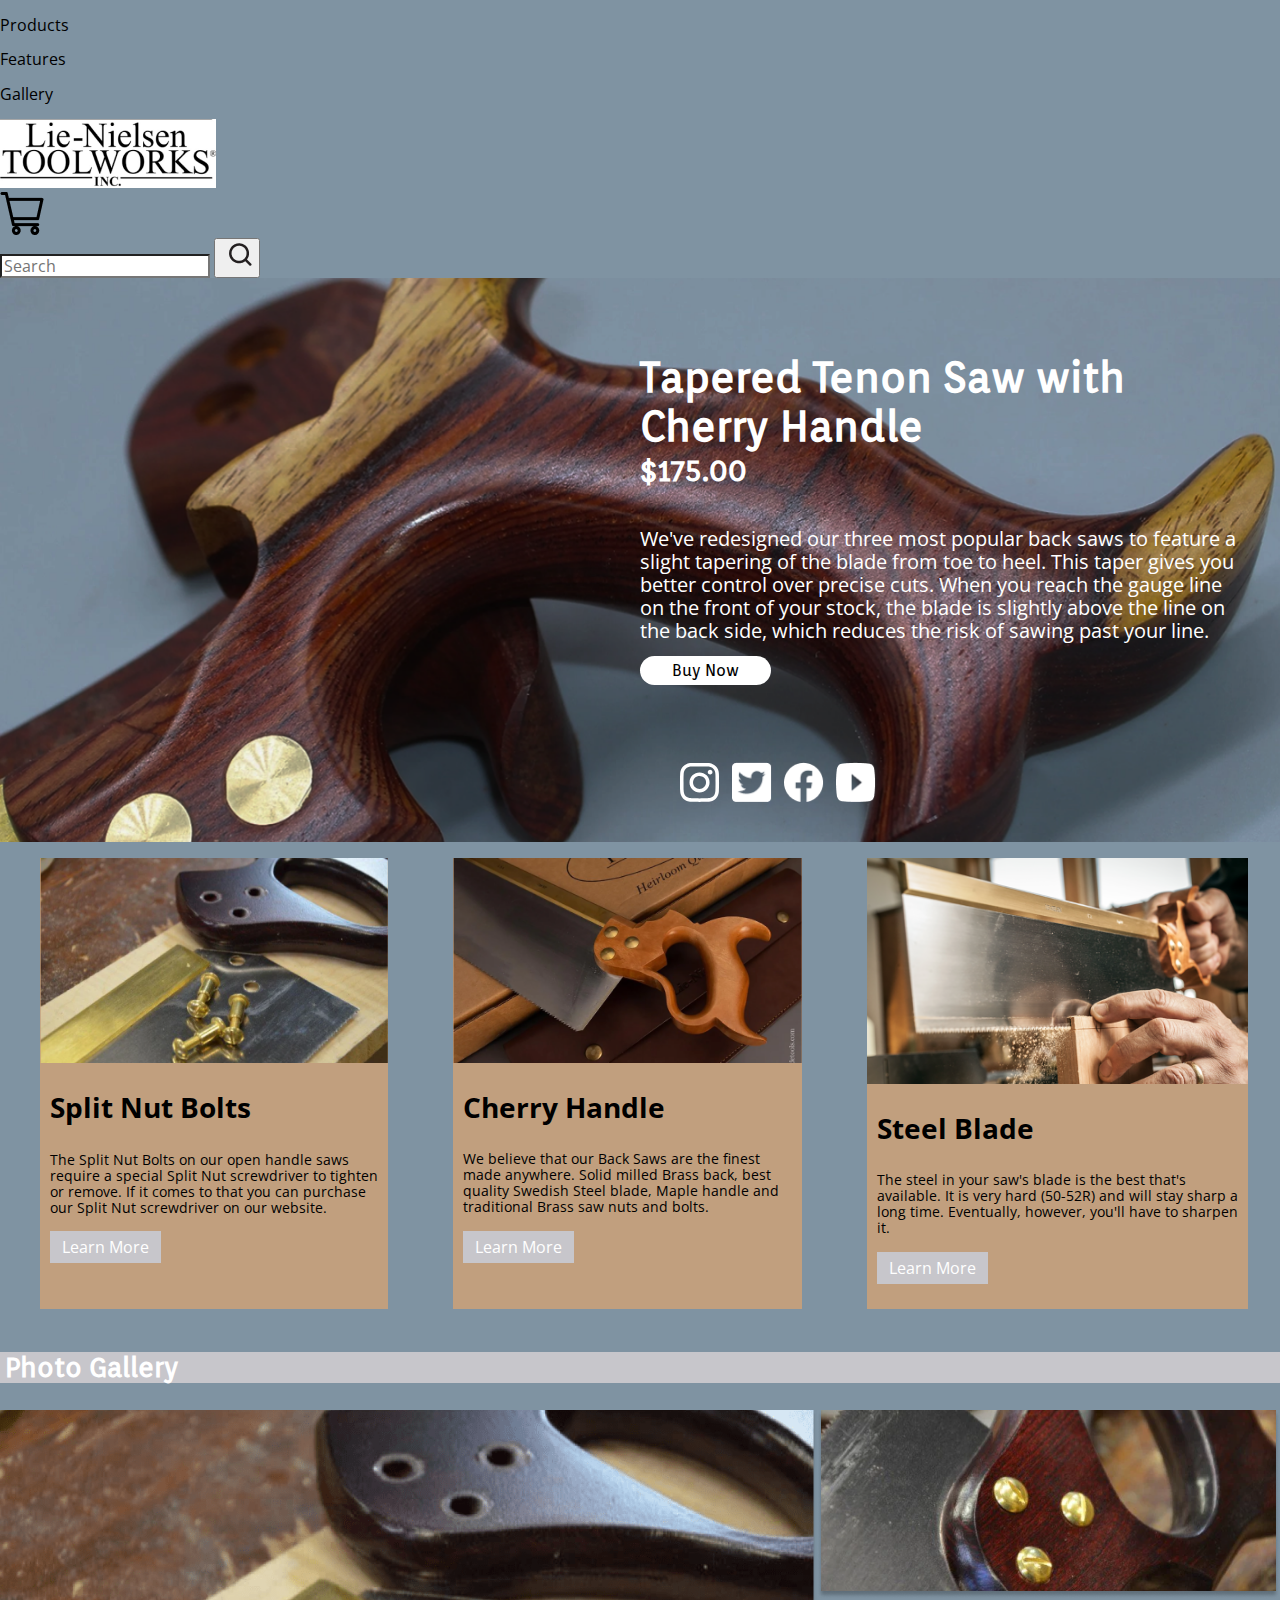
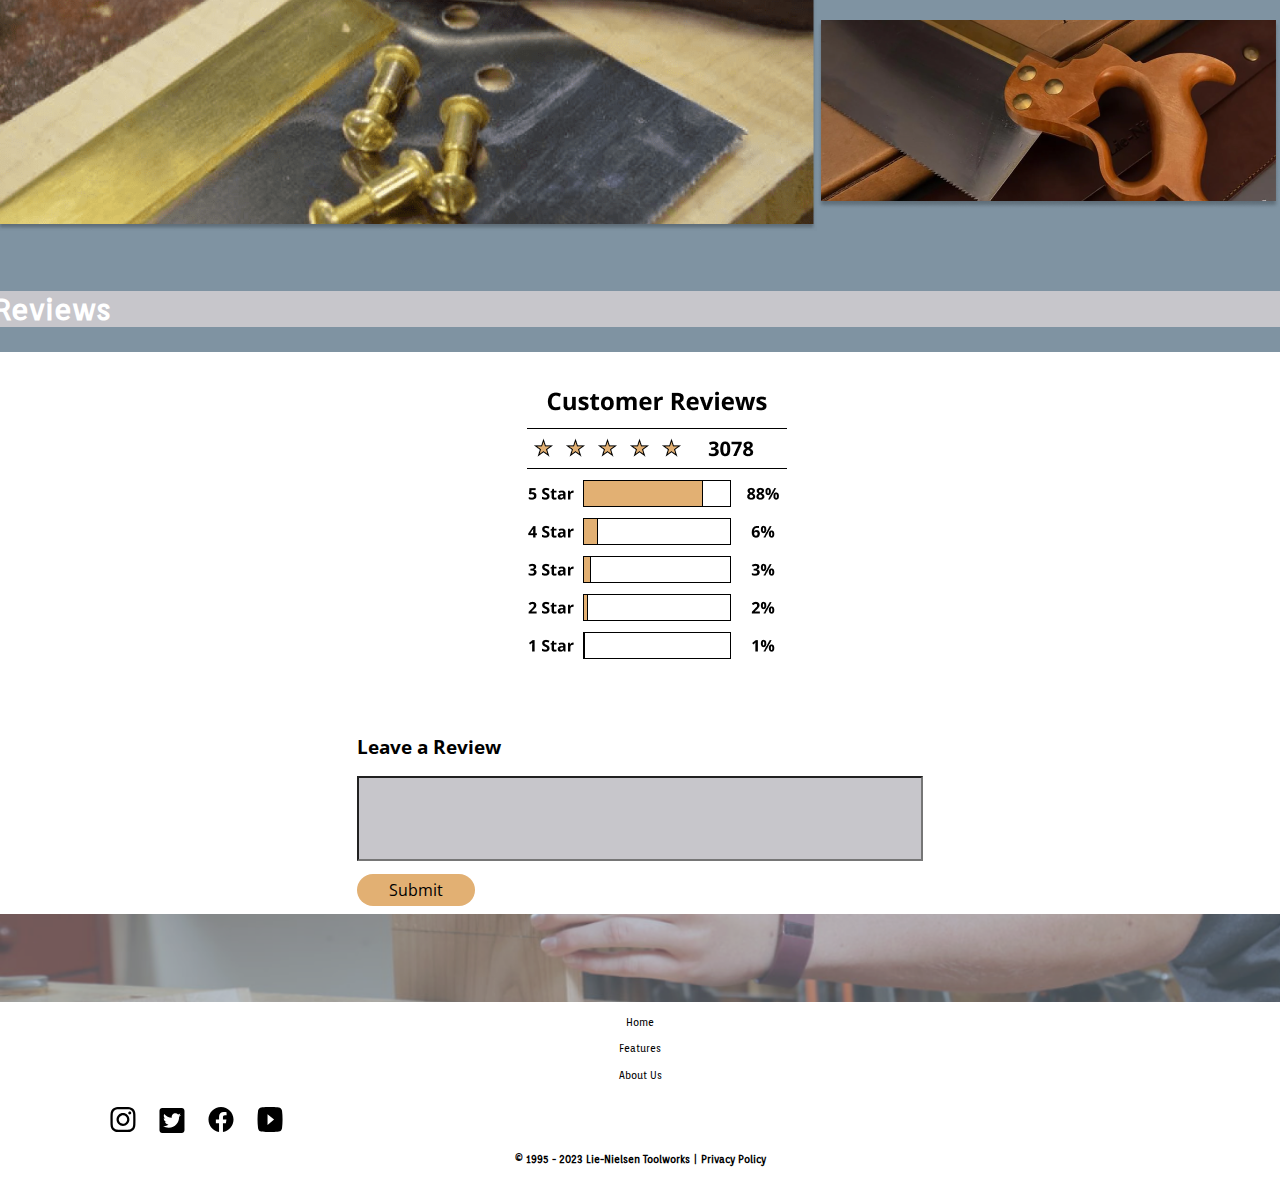
==== commit 271d3c9a: "more edits" ====
--- a/deploy/index.html
+++ b/deploy/index.html
@@ -166,11 +166,11 @@
 
     <section class="reviews">
      
-      <div class="container">
+     
         <div class="content">
           <h2>Reviews</h2>
         </div>
-      </div>
+     
      
       <div class="background">
         
--- a/deploy/css/styles.css
+++ b/deploy/css/styles.css
@@ -399,17 +399,11 @@
 /* =============
     Divider
 ============= */
-.divider .divider-articles .content {
-  list-style: none;
-  display: grid;
-  grid-template-columns: 30px auto 30px;
-  grid-template-areas: ". articles .";
-}
 @media (min-width: 1200px) {
   .divider .divider-articles ul.article-grid {
     display: grid;
-    grid-template-columns: repeat(3, 1fr);
-    grid-template-areas: "a1 a2 a3";
+    grid-template-columns: repeat(6, 1fr);
+    grid-template-areas: "a1 a1 a2 a2 a3 a3";
   }
 }
 .divider .divider-articles ul.article-grid a {
@@ -433,16 +427,19 @@
   font-size: 14px;
   padding-bottom: 8px;
 }
-@media (min-width: 1200px) {
-  .divider .divider-articles ul.article-grid li .container {
-    grid-template-columns: 15px auto 15px;
-  }
+.divider .divider-articles ul.article-grid li .container {
+  list-style: none;
+  display: grid;
+  grid-template-areas: ". article .";
+  padding-left: 10px;
+  padding-right: 10px;
 }
 .divider .divider-articles ul.article-grid li.article-1 {
   grid-area: a1;
   margin-bottom: 16px;
   background-color: #C19F7E;
   padding-bottom: 16px;
+  margin-right: 32PX;
 }
 @media (min-width: 1200px) {
   .divider .divider-articles ul.article-grid li.article-1 {
@@ -454,6 +451,7 @@
   margin-bottom: 16px;
   background-color: #C19F7E;
   padding-bottom: 32px;
+  margin-right: 32PX;
 }
 @media (min-width: 1200px) {
   .divider .divider-articles ul.article-grid li.article-2 {
@@ -465,6 +463,7 @@
   margin-bottom: 16px;
   background-color: #C19F7E;
   padding-bottom: 32px;
+  margin-right: 32PX;
 }
 
 /* =============
@@ -522,11 +521,12 @@
 }
 .Hero .content {
   grid-area: content;
-  padding-right: 12px;
+  padding-right: 40px;
 }
 @media (min-width: 1200px) {
   .Hero .content {
-    margin-right: 20px;
+    margin-top: 40px;
+    margin-bottom: 20px;
   }
 }
 .Hero ul li {
@@ -620,12 +620,13 @@
 @media (min-width: 1200px) {
   .reviews .container {
     display: grid;
-    grid-template-columns: 1fr 1fr;
+    grid-template-columns: auto;
     grid-template-areas: ". content .";
   }
 }
 .reviews .content {
   grid-area: content;
+  padding-top: 20PX;
 }
 .reviews .content a {
   color: black;
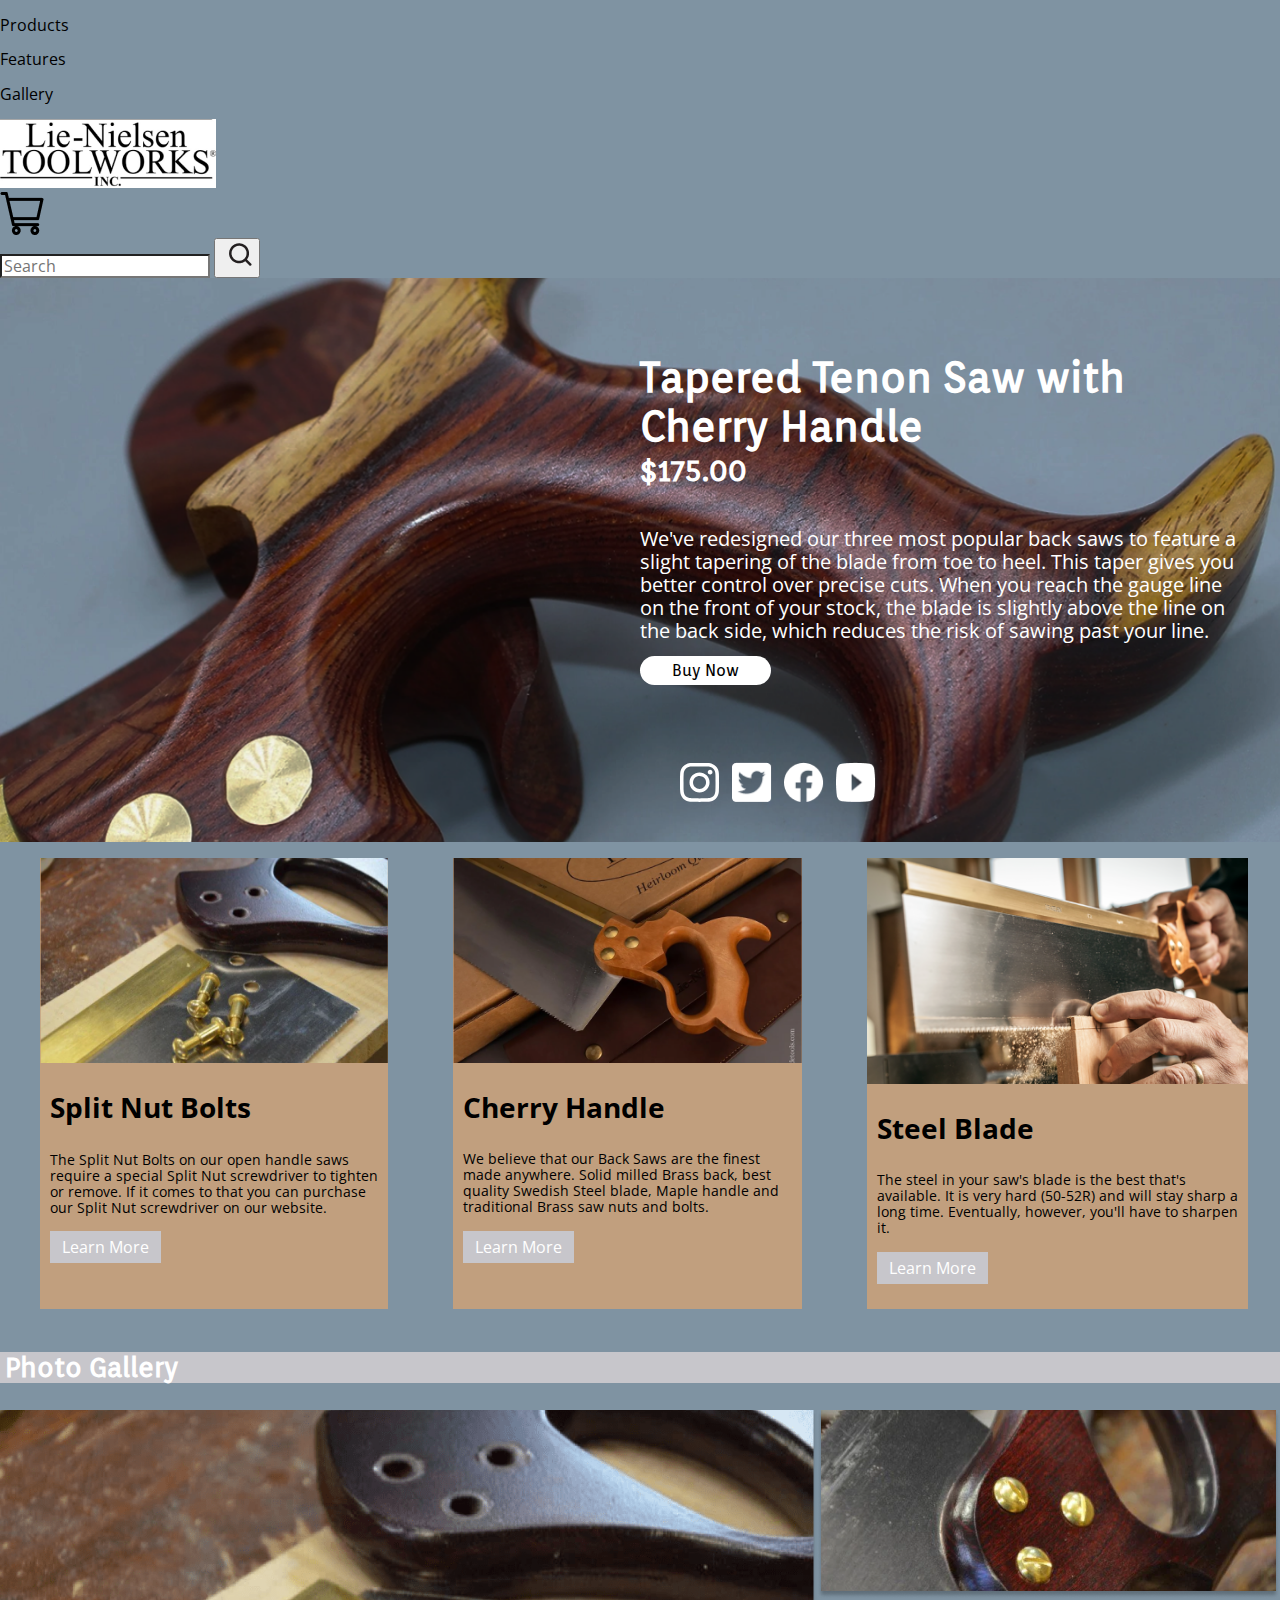
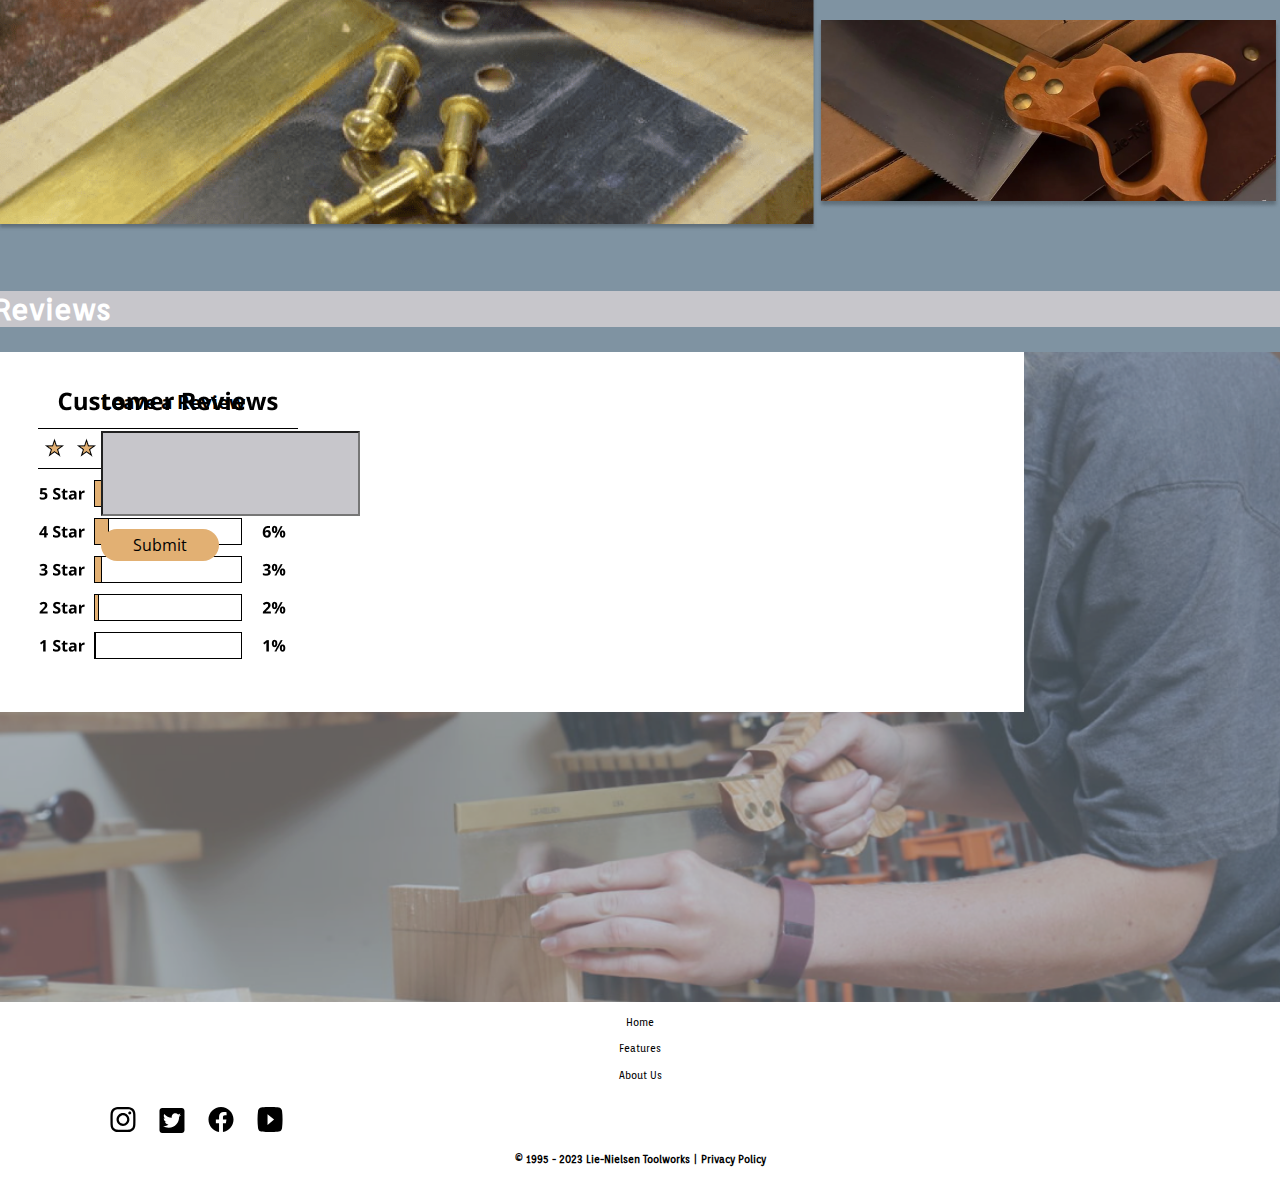
==== commit da30d7b3: "More changes" ====
--- a/deploy/index.html
+++ b/deploy/index.html
@@ -176,24 +176,28 @@
         
         
         <div class="leave-a-review">
-          <div class="container">
-            <div class="content"> 
-              <img src="img/Reviews.png" alt="reviews image">
+          <div class="ratings">
+            <div class="container">
+              <div class="content"> 
+                <img src="img/Reviews.png" alt="reviews image">
+              </div>
             </div>
           </div>
             
-            <div class="container">
-              <div class="content">
-                <h3>Leave a Review</h3>
-              
-                <form action="#">
-                  <input type="text" placeholder="">
-                </form>
-    
-                <a href="#">Submit </a>
-
-              </div>
-            </div>
+          <div class="review">
+              <div class="container">
+                <div class="content">
+                  <h3>Leave a Review</h3>
+                
+                  <form action="#">
+                    <input type="text" placeholder="">
+                  </form>
+      
+                  <a href="#">Submit </a>
+
+                </div>
+             </div>
+          </div>
         </div>
         
       </div>
--- a/deploy/css/styles.css
+++ b/deploy/css/styles.css
@@ -662,7 +662,6 @@
   padding-top: 0.5px;
   padding-bottom: 0.5px;
   margin-left: -17px;
-  margin-right: -20px;
   padding-left: 10px;
   font-family: "Orienta", sans-serif;
 }
@@ -670,4 +669,14 @@
   background-color: white;
   padding-bottom: 15px;
   margin-top: 15px;
-}
+  display: grid;
+  grid-template-columns: 5% 35% 45% 5%;
+  grid-template-areas: " ratings review";
+  width: 80%;
+}
+.reviews .leave-a-review.ratings {
+  grid-area: ratings;
+}
+.reviews .leave-a-review.review {
+  grid-area: review;
+}
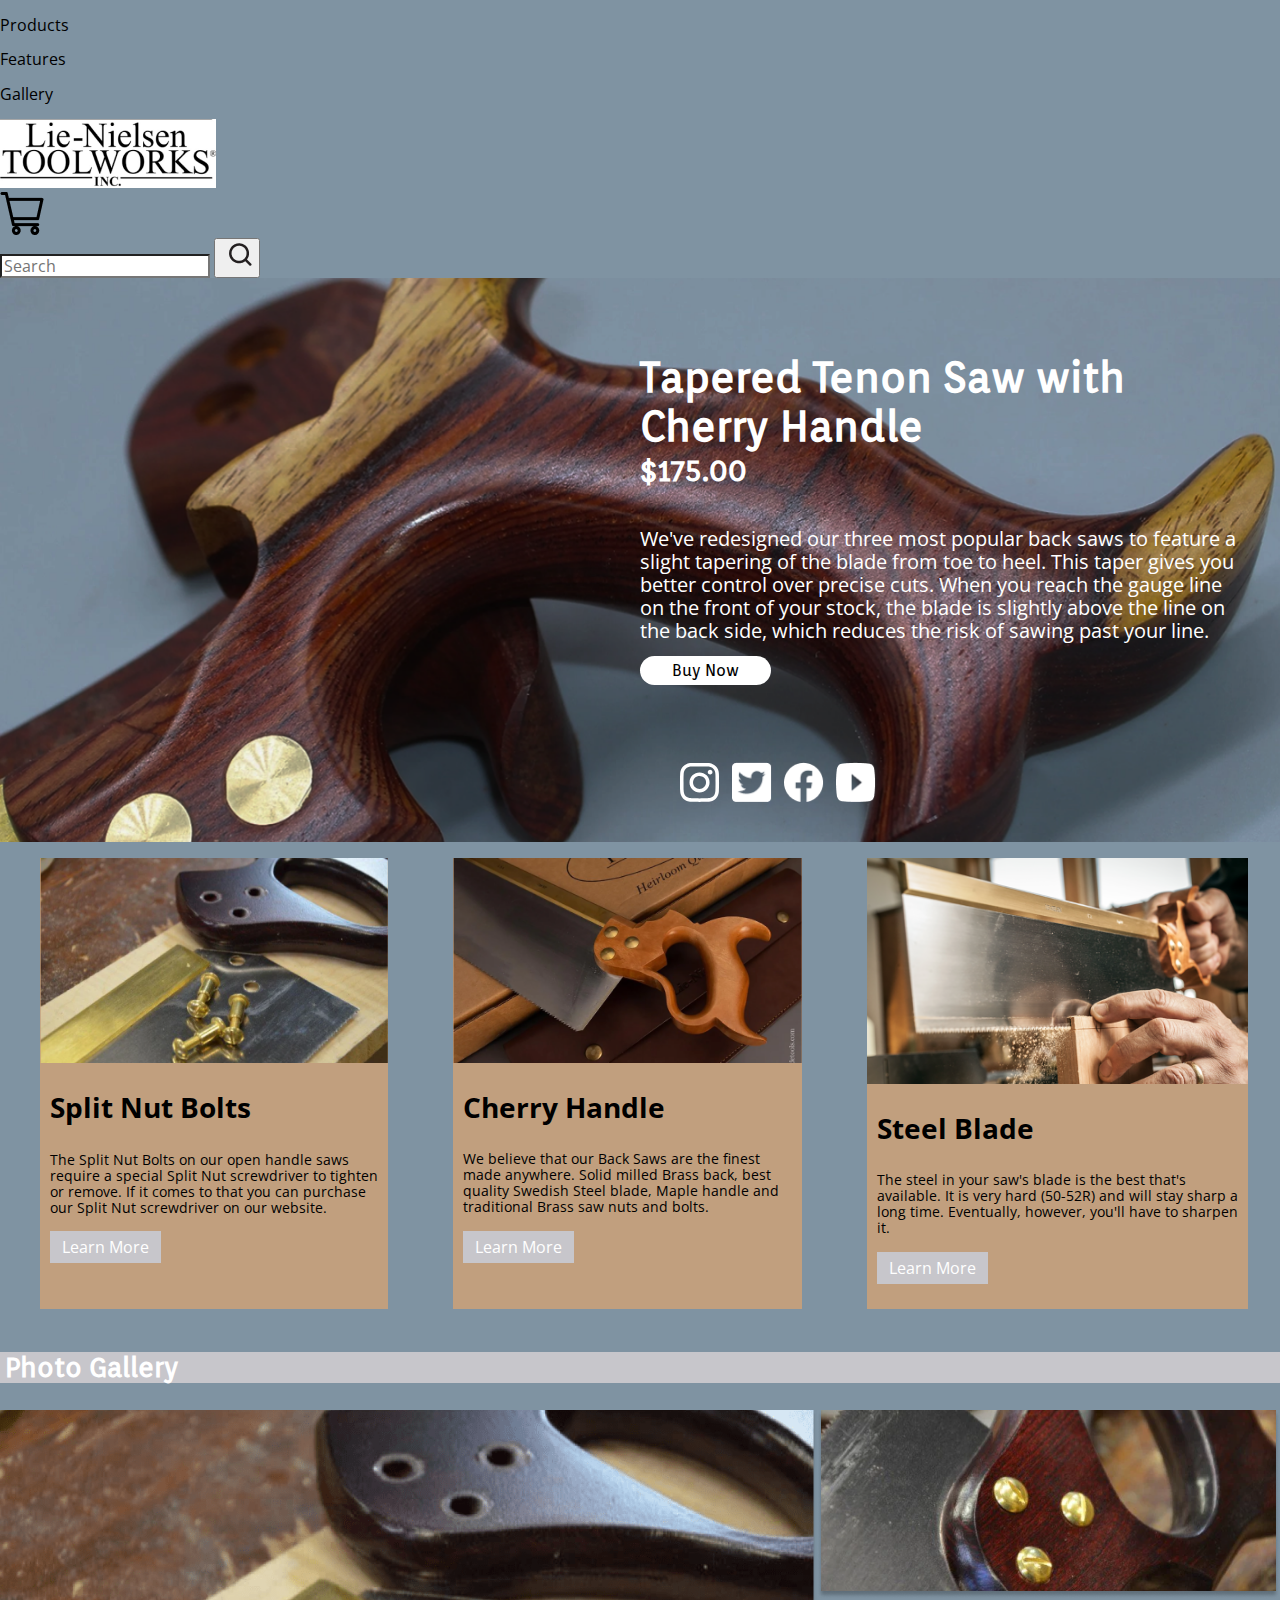
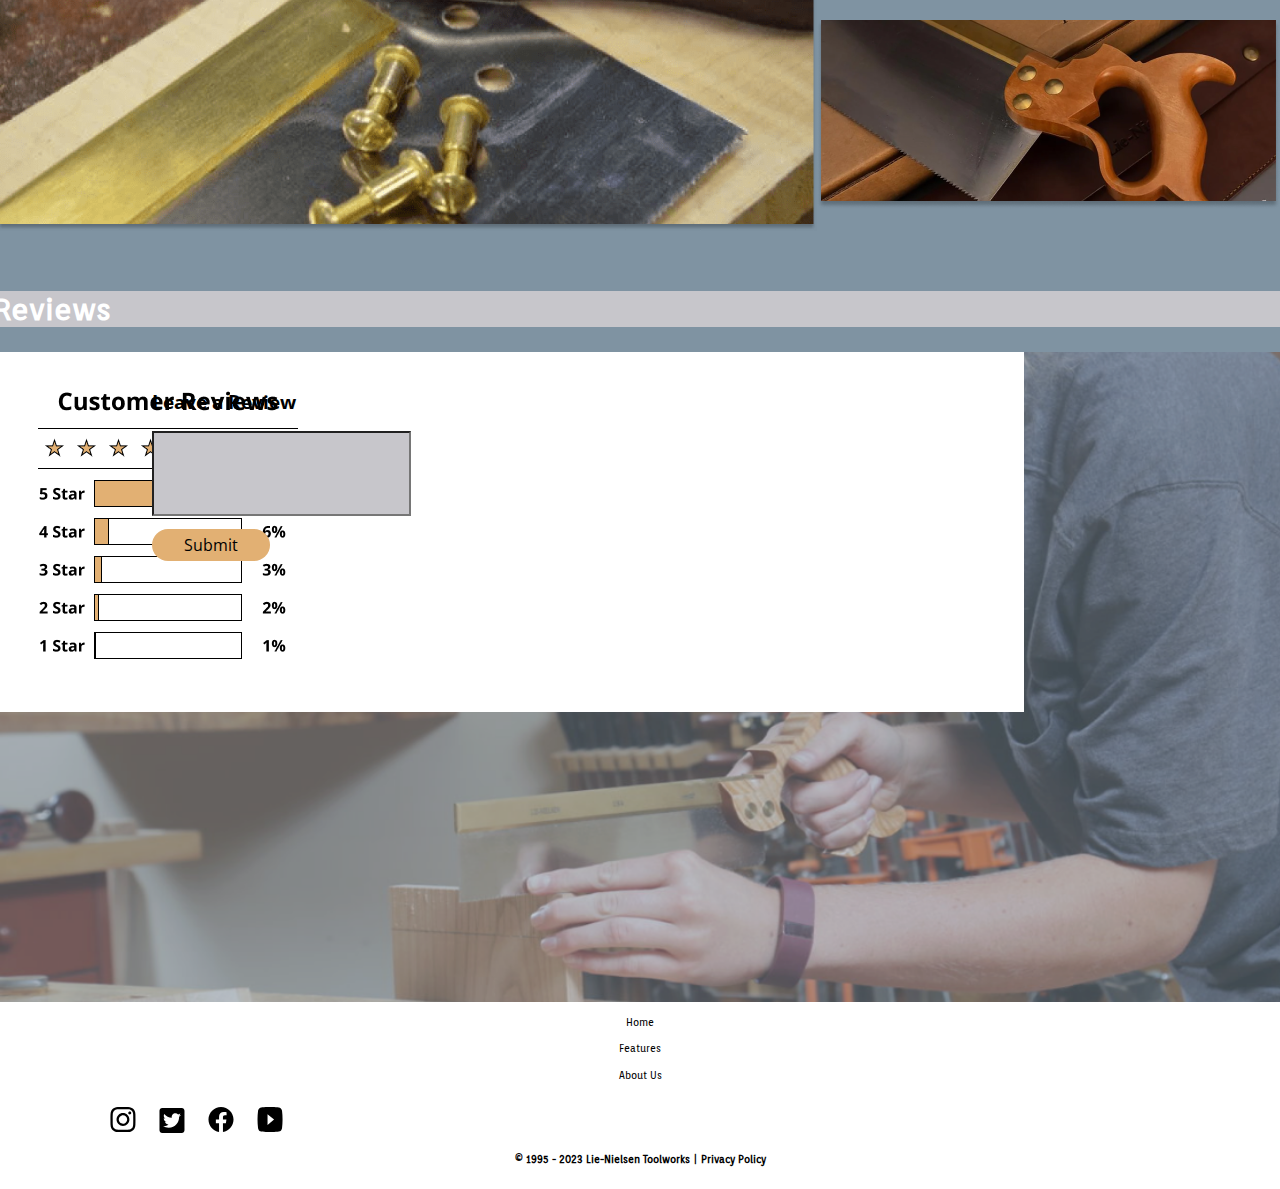
==== commit 68581002: "More work on reviews desktop" ====
--- a/deploy/index.html
+++ b/deploy/index.html
@@ -184,7 +184,7 @@
             </div>
           </div>
             
-          <div class="review">
+          <div class="review-image">
               <div class="container">
                 <div class="content">
                   <h3>Leave a Review</h3>
--- a/deploy/css/styles.css
+++ b/deploy/css/styles.css
@@ -670,13 +670,13 @@
   padding-bottom: 15px;
   margin-top: 15px;
   display: grid;
-  grid-template-columns: 5% 35% 45% 5%;
-  grid-template-areas: " ratings review";
+  grid-template-columns: 10% 35% 45% 10%;
+  grid-template-areas: " ratings review ";
   width: 80%;
 }
-.reviews .leave-a-review.ratings {
+.reviews .leave-a-review .ratings {
   grid-area: ratings;
 }
-.reviews .leave-a-review.review {
+.reviews .leave-a-review .review-image {
   grid-area: review;
 }
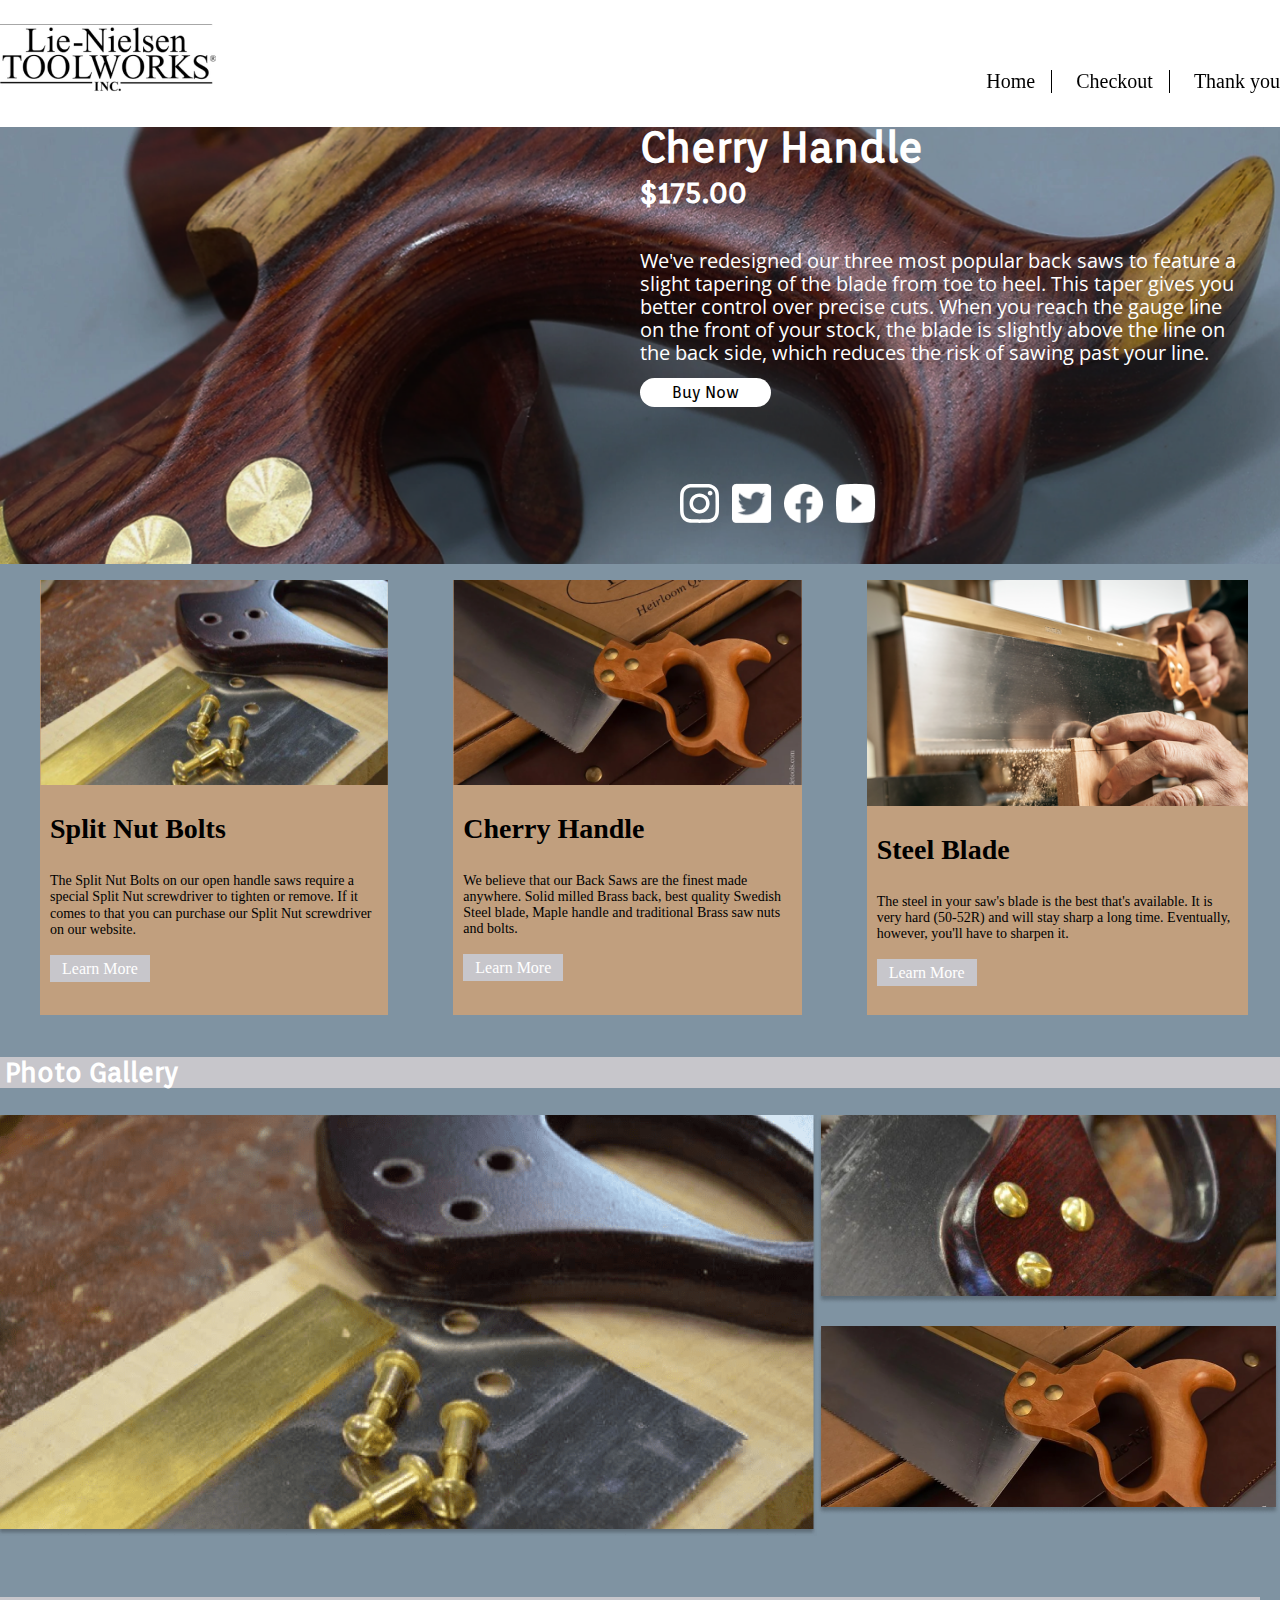
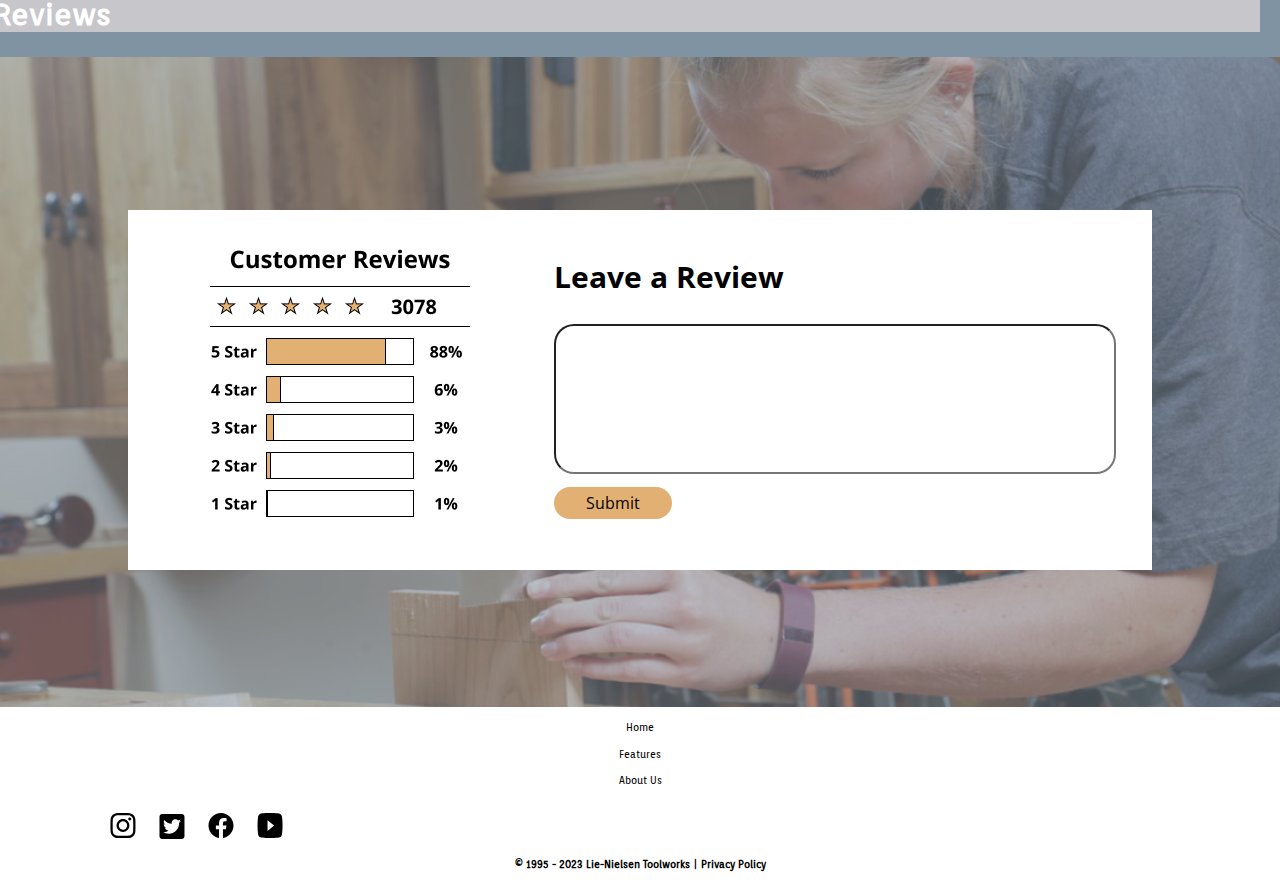
==== commit f07bf230: "Header" ====
--- a/deploy/index.html
+++ b/deploy/index.html
@@ -18,32 +18,38 @@
   <body>
 
     <!-- NAV -->
-    
-    <div>
+    <header class="container">
       <div class="content">
-        
-        <div>
-          <p>Products</p>
-          <p>Features</p>
-          <p>Gallery</p>
-        </div>
-
-        <div>
-          <img src="img/logo.png" alt="logo">
-        </div>
-        
-        <div>
-          <img src="img/icon_cart_empty.png" alt="empty cart">
-          <div>
-             <form action="#">
-               <input type="text" placeholder="Search">
-               <button><img src="img/icon_search.png" alt="Search Icon"></button>
-             </form>
-          </div>
-        </div>
-
-      </div>
-    </div> 
+          <div class="logo">
+              <img src="img/logo.png" alt="logo">
+          </div>
+
+          <!-- Mobile Nav Icon, Won't Display on Desktop & Up-->
+          <div class="burger-container">
+              <button id="burger-btn">
+                  <i class="fa-solid fa-bars"></i>
+              </button>
+          </div>
+          <!-- End Mobile Nav Icon -->
+          
+          <!-- Menu Alters Between Mobile/Tablet & Desktop-->
+          <nav id="main-menu">
+              <div class="hide-for-lg">
+                  <button id="close-btn">
+                      <i class="fa-solid fa-xmark-large"></i>
+                  </button> 
+              </div>
+              <ul>
+                  <li><a href="../html/index.html">Home</a></li>
+                  <li><a href="../html/checkout.html">Checkout</a></li>
+                  <li><a href="../html/thank.html">Thank you</a></li>
+              </ul>
+          </nav>
+          <!--End Nav -->
+
+      </div>
+    </header>
+
 
     <!-- Hero -->
     
--- a/deploy/css/styles.css
+++ b/deploy/css/styles.css
@@ -361,6 +361,46 @@
 /* =============
     Header
 ============= */
+header.container {
+  padding: 24px 0;
+  position: fixed;
+  width: 100%;
+  background-color: #fff;
+}
+header.container .content {
+  display: grid;
+  grid-template-columns: 50% auto;
+  grid-template-areas: "logo burger";
+}
+@media (min-width: 992px) {
+  header.container .content {
+    grid-template-areas: "logo nav";
+  }
+}
+header.container .content .logo {
+  color: #000;
+  font-size: 40px;
+}
+header.container .content .burger-container {
+  display: flex;
+  justify-content: flex-end;
+  align-items: center;
+}
+@media (min-width: 992px) {
+  header.container .content .burger-container {
+    display: none;
+  }
+}
+header.container .content .burger-container button {
+  border: none;
+  background-color: transparent;
+  color: #000;
+  font-size: 20px;
+}
+header.container .content .burger-container button:hover {
+  cursor: pointer;
+}
+
 /* =============
     Footer
 ============= */
@@ -383,7 +423,6 @@
   height: 25px;
   width: 25px;
   align-items: center;
-  margin-bottom: -5px;
 }
 footer .content p {
   text-align: center;
@@ -394,6 +433,9 @@
   text-align: center;
   font-size: 10px;
   padding-bottom: 10px;
+}
+footer .content img {
+  align-content: center;
 }
 
 /* =============
@@ -596,8 +638,85 @@
 /* =============
     Typography
 ============= */
-body {
-  font-family: "Open Sans", sans-serif;
+nav {
+  display: none;
+  background-color: #000;
+  height: 100vh;
+  padding: 16px;
+  position: absolute;
+  right: 0;
+  top: 0;
+  width: 50vw;
+}
+@media (min-width: 992px) {
+  nav {
+    background-color: #fff;
+    display: block;
+    height: 100%;
+    padding: 0;
+    position: relative;
+    width: 100%;
+  }
+}
+nav div {
+  display: flex;
+  justify-content: flex-end;
+}
+nav div button {
+  background-color: transparent;
+  border: none;
+  color: #fff;
+}
+nav div button:hover {
+  cursor: pointer;
+}
+nav ul {
+  height: 100%;
+  padding-top: 20%;
+}
+@media (min-width: 992px) {
+  nav ul {
+    align-items: center;
+    display: flex;
+    justify-content: flex-end;
+    padding-top: 0;
+  }
+}
+nav ul li {
+  display: flex;
+  justify-content: flex-end;
+  margin-bottom: 24px;
+  text-align: right;
+}
+@media (min-width: 992px) {
+  nav ul li {
+    border-left: 1px solid #000;
+    margin-bottom: 0;
+    margin-left: 16px;
+    padding-left: 24px;
+  }
+}
+nav ul li a:link,
+nav ul li a:visited {
+  color: #fff;
+  font-size: 20px;
+  font-weight: 300;
+  text-decoration: none;
+  transition: 0.25s;
+}
+@media (min-width: 992px) {
+  nav ul li a:link,
+  nav ul li a:visited {
+    color: #000;
+  }
+}
+nav ul li a:link:hover, nav ul li a:link:active,
+nav ul li a:visited:hover,
+nav ul li a:visited:active {
+  color: #7d7d7d;
+}
+nav ul li:first-child {
+  border: none;
 }
 
 /* =============
@@ -611,22 +730,19 @@
   background-size: cover;
   background-repeat: no-repeat;
   height: 650px;
+  display: flex;
+  justify-content: center;
+  align-items: center;
 }
 .reviews .container {
   display: grid;
   grid-template-columns: 16px auto 16px;
   grid-template-areas: ". content .";
-}
-@media (min-width: 1200px) {
-  .reviews .container {
-    display: grid;
-    grid-template-columns: auto;
-    grid-template-areas: ". content .";
-  }
 }
 .reviews .content {
   grid-area: content;
   padding-top: 20PX;
+  padding-right: 20px;
 }
 .reviews .content a {
   color: black;
@@ -644,11 +760,11 @@
 }
 .reviews .content form {
   display: grid;
-  height: 85px;
+  height: 150px;
   margin-bottom: 20px;
 }
 .reviews .content form input {
-  background-color: #C7C6CB;
+  border-radius: 20px;
 }
 .reviews .content img {
   display: block;
@@ -665,14 +781,14 @@
   padding-left: 10px;
   font-family: "Orienta", sans-serif;
 }
+.reviews .content h3 {
+  font-family: "Open Sans", sans-serif;
+  font-size: 30px;
+}
 .reviews .leave-a-review {
   background-color: white;
   padding-bottom: 15px;
   margin-top: 15px;
-  display: grid;
-  grid-template-columns: 10% 35% 45% 10%;
-  grid-template-areas: " ratings review ";
-  width: 80%;
 }
 .reviews .leave-a-review .ratings {
   grid-area: ratings;
@@ -680,3 +796,202 @@
 .reviews .leave-a-review .review-image {
   grid-area: review;
 }
+@media (min-width: 1200px) {
+  .reviews .leave-a-review {
+    display: grid;
+    grid-template-columns: 40% 60%;
+    grid-template-areas: " ratings review ";
+    width: 80%;
+  }
+}
+
+/* =============
+    Typography
+============= */
+.confirm .confirm-content .container {
+  display: grid;
+  grid-template-columns: 16px auto 16px;
+  grid-template-areas: ". content .";
+}
+.confirm .confirm-content .content {
+  grid-area: content;
+  background-color: white;
+  margin-bottom: 8px;
+  margin-top: 90px;
+  padding-left: 8px;
+  padding-top: 40px;
+  padding-bottom: 40px;
+  border-radius: 20px;
+}
+.confirm .confirm-content .content h2 {
+  font-size: 18px;
+  text-align: center;
+}
+.confirm .confirm-content .content p {
+  font-size: 12px;
+  text-align: center;
+  margin-bottom: 8px;
+}
+
+/* =============
+    Checkout
+============= */
+.cart .background {
+  background-image: url("../img/thank-you-background.png");
+  background-size: cover;
+  background-repeat: no-repeat;
+  height: 650px;
+}
+.cart .content {
+  grid-area: content;
+  background-color: white;
+  padding-left: 16px;
+  border-radius: 20px;
+}
+.cart .content h2 {
+  font-size: 24px;
+}
+.cart .content p {
+  font-size: 16px;
+}
+.cart .container {
+  display: grid;
+  grid-template-columns: 16px auto 16px;
+  grid-template-areas: ". content .";
+  margin-bottom: 16px;
+}
+.cart .order-details {
+  background-color: white;
+  margin-left: 16px;
+  margin-right: 16px;
+  border-radius: 20px;
+  display: grid;
+  grid-template-columns: 80% 20%;
+  grid-template-areas: " orders cost ";
+}
+.cart .order-details hr {
+  display: flex;
+}
+.cart .order-details .orders {
+  grid-area: orders;
+}
+.cart .order-details .cost {
+  grid-area: cost;
+  text-align: right;
+  padding-right: 16px;
+  padding-top: 65px;
+}
+.cart .order-details .cost p {
+  font-size: 16px;
+  padding-bottom: 1.5px;
+  padding-right: 8px;
+}
+.cart .order-details .cost h4 {
+  padding-top: 10px;
+  padding-right: 8px;
+}
+
+.checkout {
+  margin-right: -32px;
+  margin-top: 150px;
+}
+.checkout .pay {
+  margin-top: 16px;
+}
+.checkout .pay .content {
+  grid-area: content;
+  background-color: white;
+  border-radius: 20px;
+  padding-bottom: 50px;
+}
+.checkout .pay .content img {
+  padding-top: 16px;
+  padding-left: 55px;
+  margin-bottom: 50px;
+}
+.checkout .pay .content a {
+  color: #fff;
+  background-color: #000;
+  padding-left: 65px;
+  padding-right: 65px;
+  padding-top: 5px;
+  padding-bottom: 5px;
+  align-self: center;
+  text-decoration: none;
+  font-size: 16px;
+  margin-bottom: 15px;
+  border-radius: 20px;
+  margin-left: 50px;
+  font-family: "Open Sans", sans-serif;
+}
+.checkout .pay .container {
+  display: grid;
+  grid-template-columns: 16px auto 16px;
+  grid-template-areas: ". content .";
+  margin-bottom: 16px;
+}
+.checkout .shipping .content {
+  grid-area: content;
+  margin-left: 16px;
+  border-radius: 20px;
+  background-color: white;
+  padding-left: 32px;
+  padding-right: 32px;
+  padding-bottom: 40px;
+}
+.checkout .shipping .content h2 {
+  font-size: 32px;
+}
+.checkout .shipping .content form {
+  margin-top: 70px;
+  margin-bottom: 50px;
+}
+.checkout .shipping .content form input {
+  width: 535px;
+  height: 30px;
+}
+.checkout .shipping .content ::placeholder { /* Microsoft Edge*/
+  color: #000;
+}
+.checkout .shipping .container {
+  display: grid;
+  grid-template-columns: 2px auto 16px;
+  grid-template-areas: ". content .";
+  margin-bottom: 16px;
+}
+.checkout .reviews-checkout .content {
+  background-color: white;
+  border-radius: 20px;
+  grid-area: content;
+  margin-bottom: 40px;
+  padding-right: 50px;
+}
+.checkout .reviews-checkout .container {
+  display: grid;
+  grid-template-columns: 16px auto 16px;
+  grid-template-areas: ". content .";
+}
+.checkout .button-submit .button .content {
+  grid-area: content;
+  margin-bottom: 120px;
+}
+.checkout .button-submit .button .content a {
+  color: #000;
+  background-color: #E2B073;
+  padding-left: 265px;
+  padding-right: 265px;
+  padding-top: 20px;
+  padding-bottom: 20px;
+  align-self: center;
+  text-decoration: none;
+  font-size: 24px;
+  margin-bottom: 15px;
+  border-radius: 20px;
+  margin-top: 16px;
+  font-family: "Open Sans", sans-serif;
+}
+.checkout .button-submit .button .container {
+  display: grid;
+  grid-template-columns: 16px auto 16px;
+  grid-template-areas: ". content .";
+}
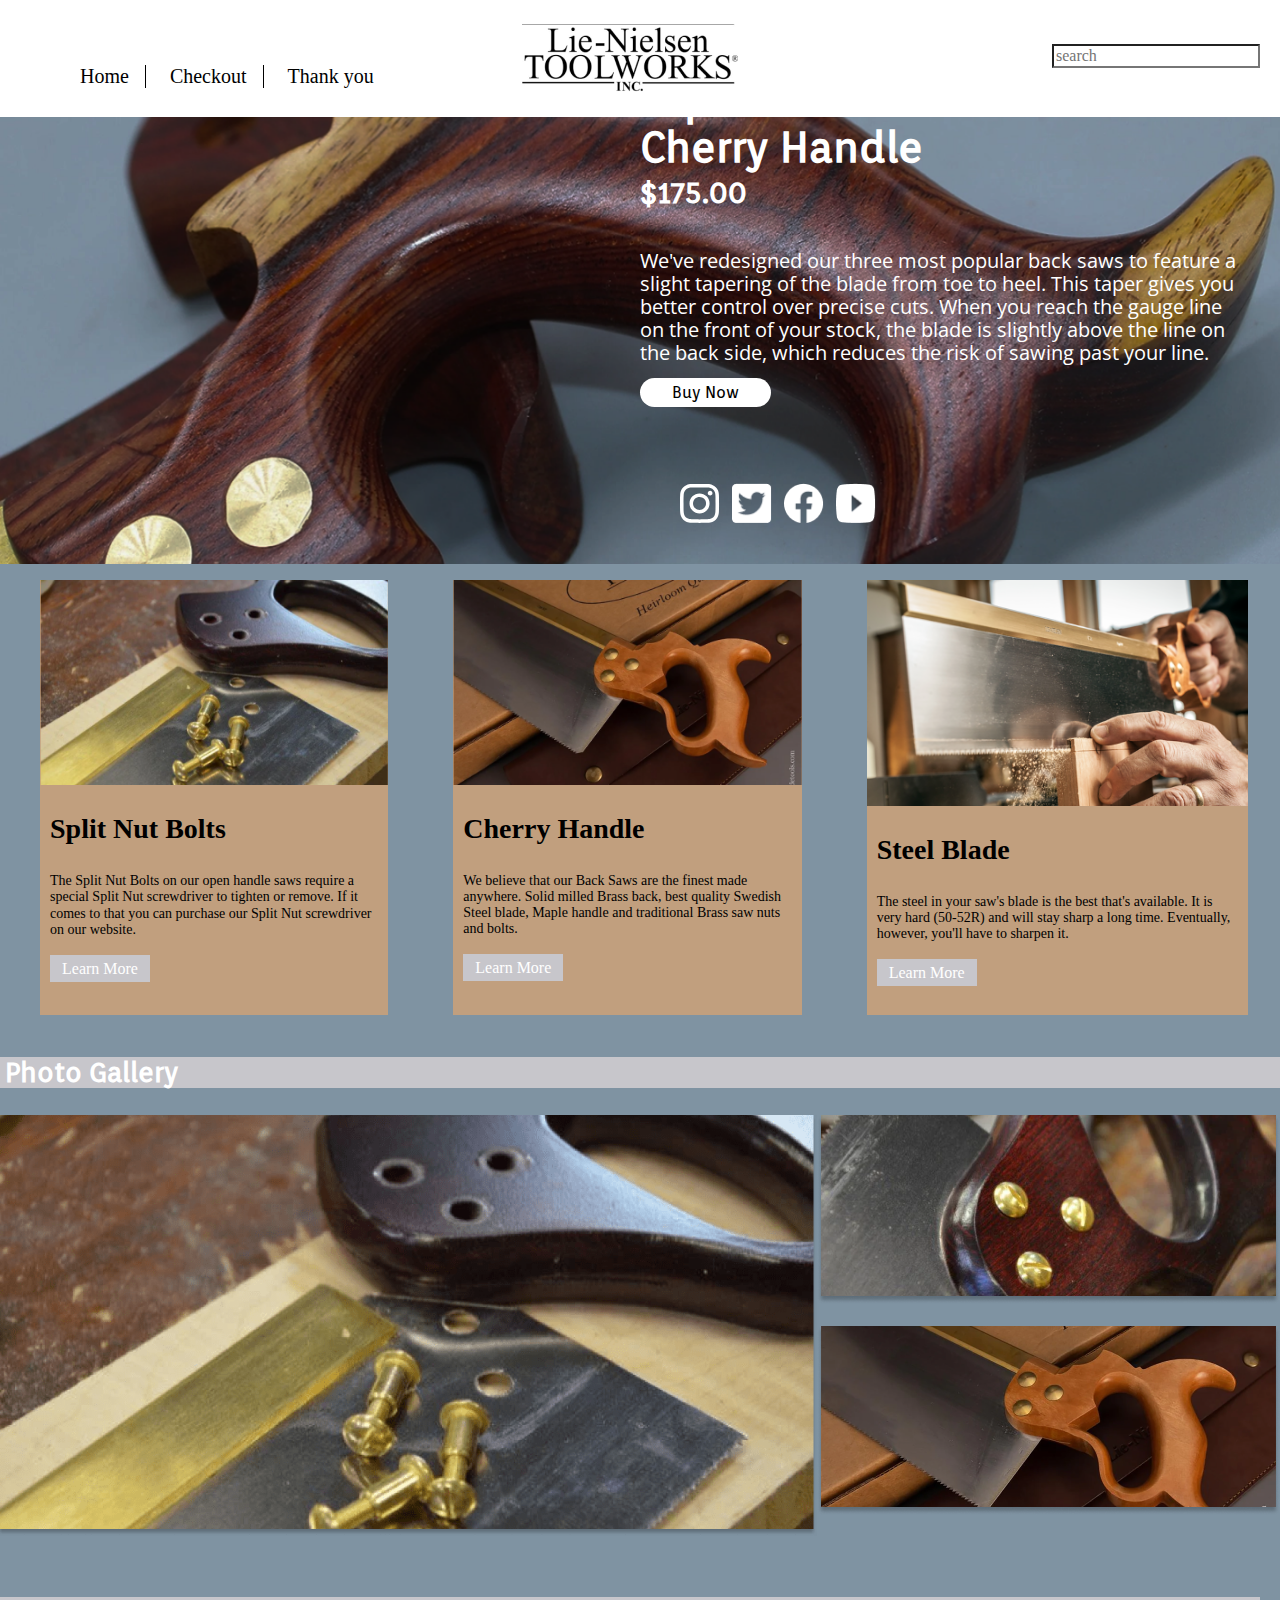
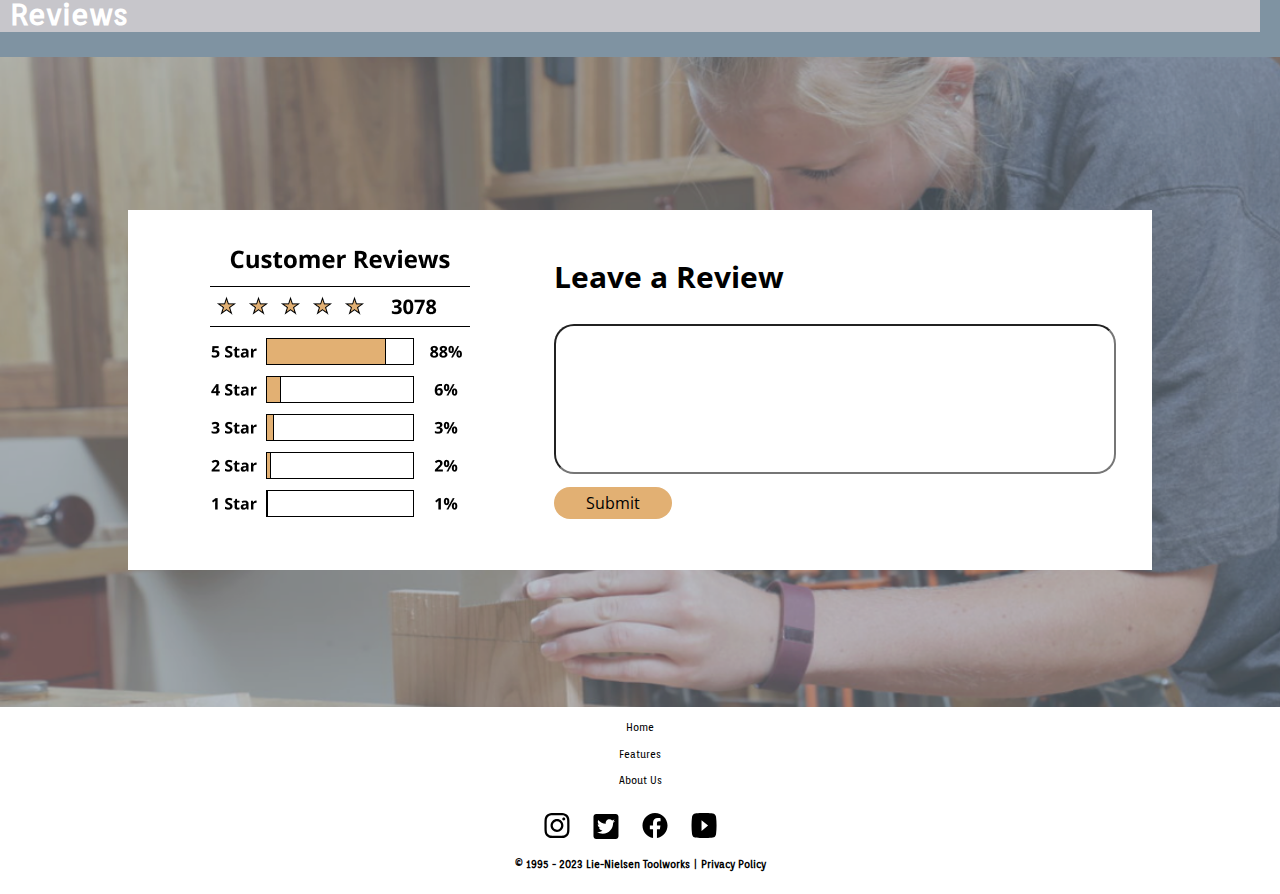
==== commit b3b46054: "Header updates" ====
--- a/deploy/index.html
+++ b/deploy/index.html
@@ -24,10 +24,16 @@
               <img src="img/logo.png" alt="logo">
           </div>
 
+          <div class="search">
+            <form>
+              <input type="text" placeholder="search">
+            </form>
+          </div>
+
           <!-- Mobile Nav Icon, Won't Display on Desktop & Up-->
           <div class="burger-container">
               <button id="burger-btn">
-                  <i class="fa-solid fa-bars"></i>
+                <img src="../img/Burger.svg" alt="burger bar">
               </button>
           </div>
           <!-- End Mobile Nav Icon -->
--- a/deploy/css/styles.css
+++ b/deploy/css/styles.css
@@ -369,22 +369,34 @@
 }
 header.container .content {
   display: grid;
-  grid-template-columns: 50% auto;
-  grid-template-areas: "logo burger";
+  grid-template-columns: 1fr 1fr 1fr;
+  grid-template-areas: "burger logo search ";
 }
 @media (min-width: 992px) {
   header.container .content {
-    grid-template-areas: "logo nav";
+    grid-template-areas: "nav logo search";
   }
 }
 header.container .content .logo {
   color: #000;
   font-size: 40px;
+  grid-area: logo;
+  padding-right: 20px;
+  display: flex;
+  justify-content: center;
+}
+header.container .content .search {
+  grid-area: search;
+  display: flex;
+  justify-content: flex-end;
+  padding-right: 20px;
+  padding-top: 20px;
 }
 header.container .content .burger-container {
   display: flex;
-  justify-content: flex-end;
+  justify-content: flex-start;
   align-items: center;
+  padding-left: 20px;
 }
 @media (min-width: 992px) {
   header.container .content .burger-container {
@@ -415,6 +427,10 @@
 }
 footer .content {
   grid-area: content;
+  text-align: center;
+}
+footer .content ul {
+  padding-left: 0;
 }
 footer .content ul li {
   display: inline-block;
@@ -678,13 +694,13 @@
   nav ul {
     align-items: center;
     display: flex;
-    justify-content: flex-end;
+    justify-content: start;
     padding-top: 0;
   }
 }
 nav ul li {
   display: flex;
-  justify-content: flex-end;
+  justify-content: start;
   margin-bottom: 24px;
   text-align: right;
 }
@@ -777,7 +793,6 @@
   font-size: 30px;
   padding-top: 0.5px;
   padding-bottom: 0.5px;
-  margin-left: -17px;
   padding-left: 10px;
   font-family: "Orienta", sans-serif;
 }
@@ -892,8 +907,7 @@
 }
 
 .checkout {
-  margin-right: -32px;
-  margin-top: 150px;
+  padding-top: 150px;
 }
 .checkout .pay {
   margin-top: 16px;
@@ -932,7 +946,6 @@
 }
 .checkout .shipping .content {
   grid-area: content;
-  margin-left: 16px;
   border-radius: 20px;
   background-color: white;
   padding-left: 32px;
@@ -955,7 +968,7 @@
 }
 .checkout .shipping .container {
   display: grid;
-  grid-template-columns: 2px auto 16px;
+  grid-template-columns: 16px auto 16px;
   grid-template-areas: ". content .";
   margin-bottom: 16px;
 }
@@ -978,16 +991,16 @@
 .checkout .button-submit .button .content a {
   color: #000;
   background-color: #E2B073;
-  padding-left: 265px;
-  padding-right: 265px;
-  padding-top: 20px;
-  padding-bottom: 20px;
+  padding: 20px;
   align-self: center;
   text-decoration: none;
   font-size: 24px;
   margin-bottom: 15px;
   border-radius: 20px;
   margin-top: 16px;
+  display: flex;
+  margin: auto;
+  justify-content: center;
   font-family: "Open Sans", sans-serif;
 }
 .checkout .button-submit .button .container {
